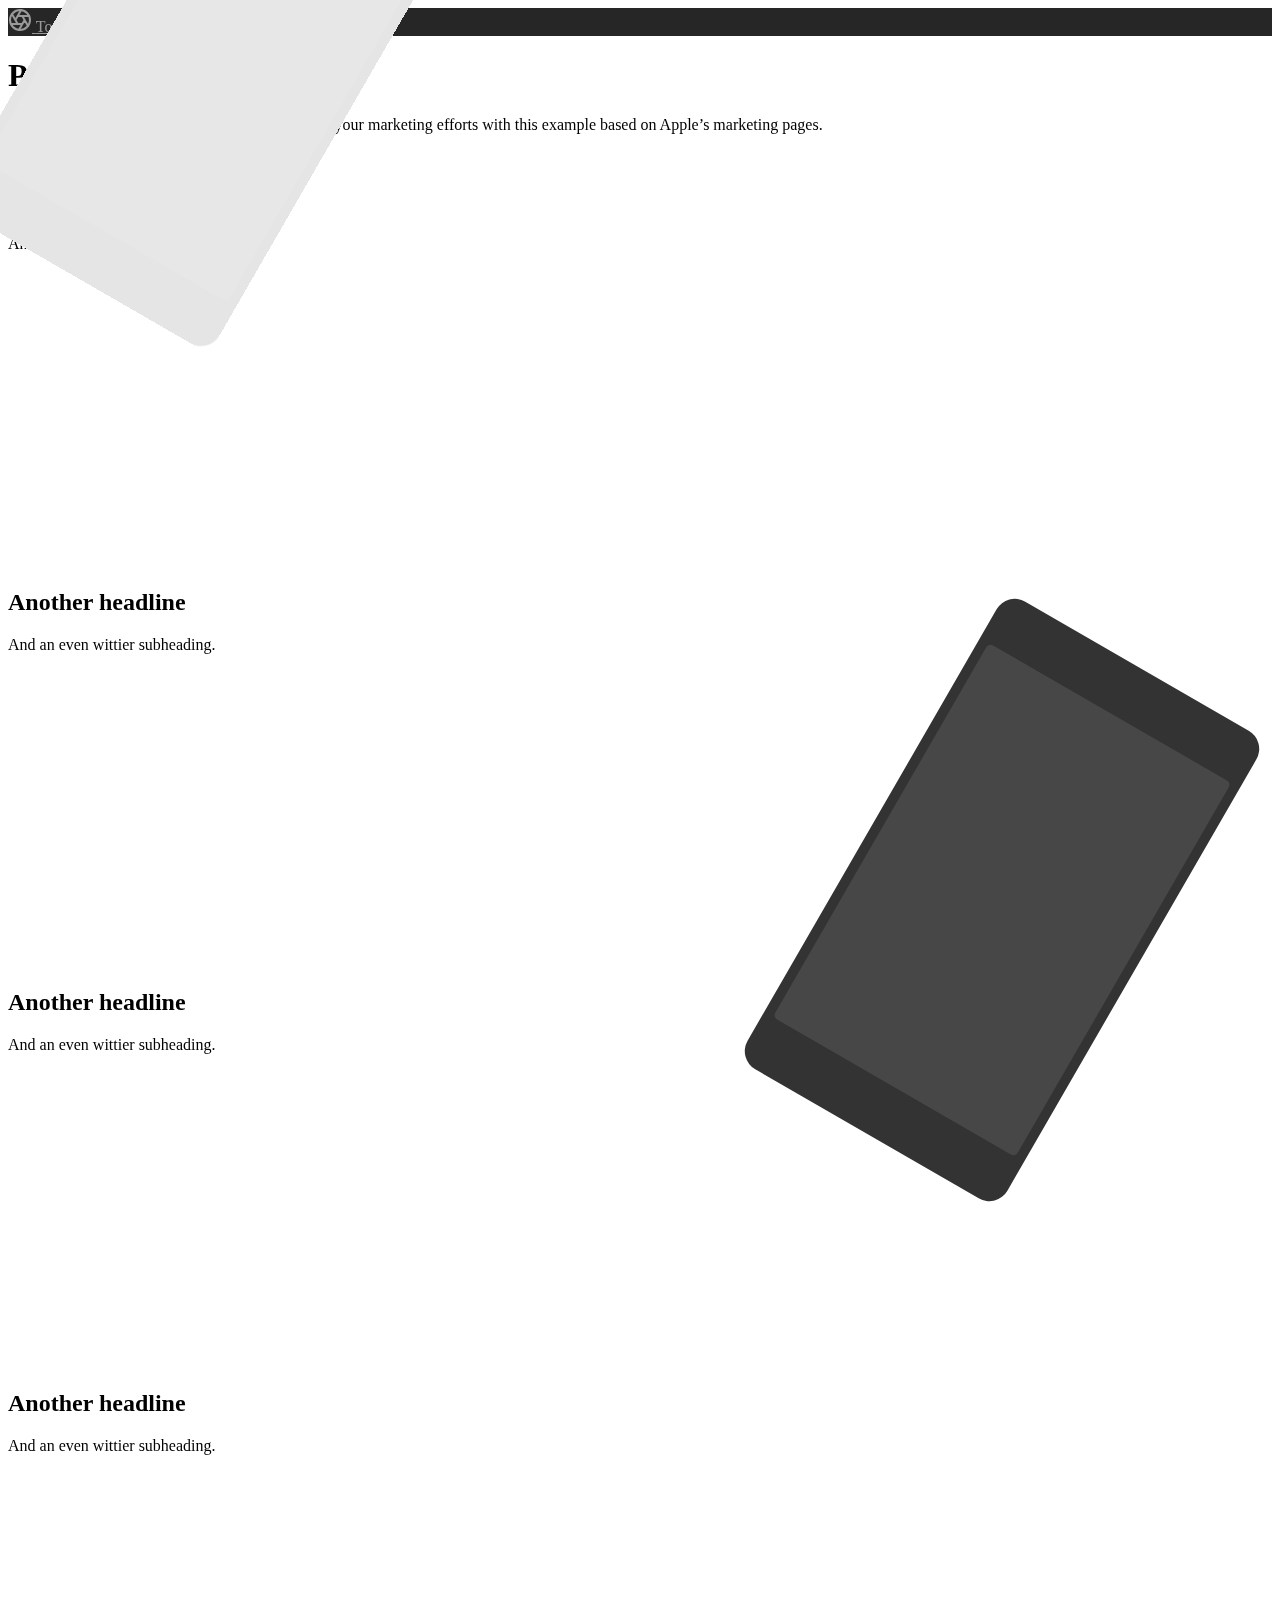
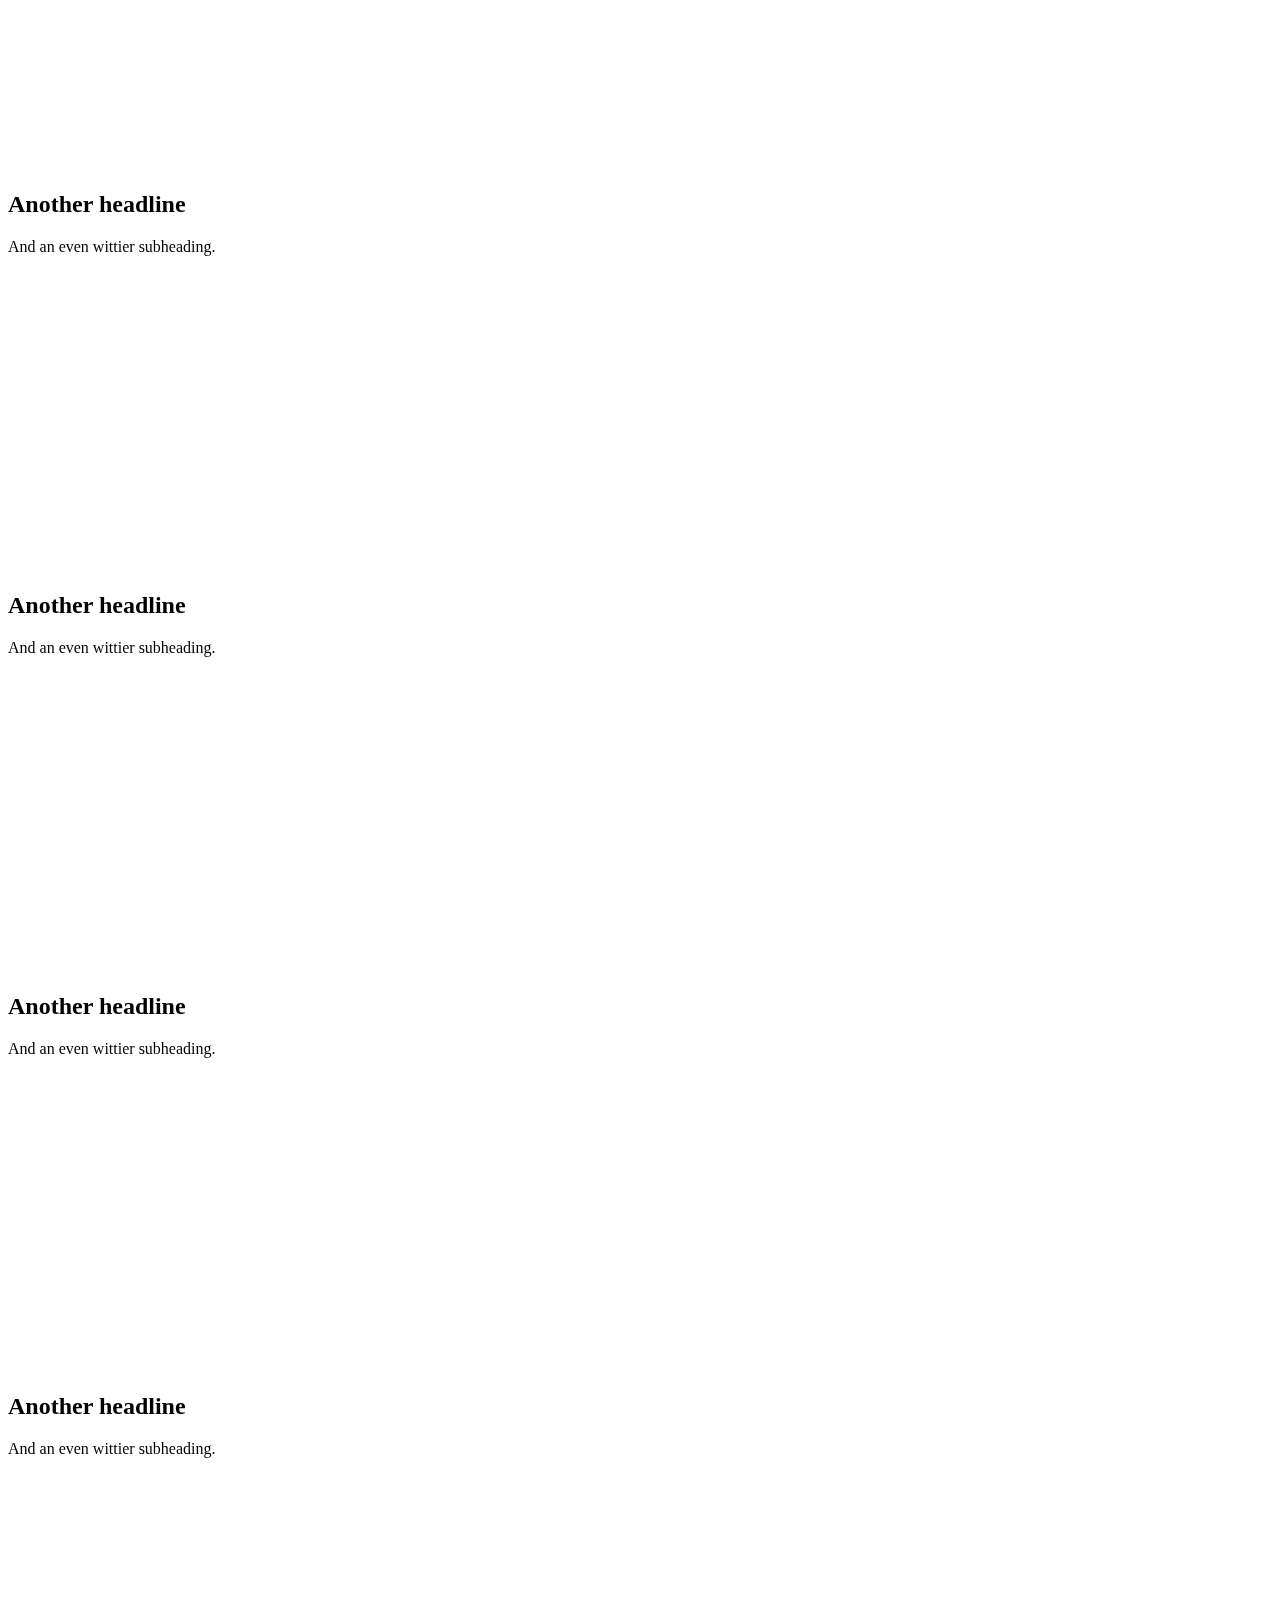
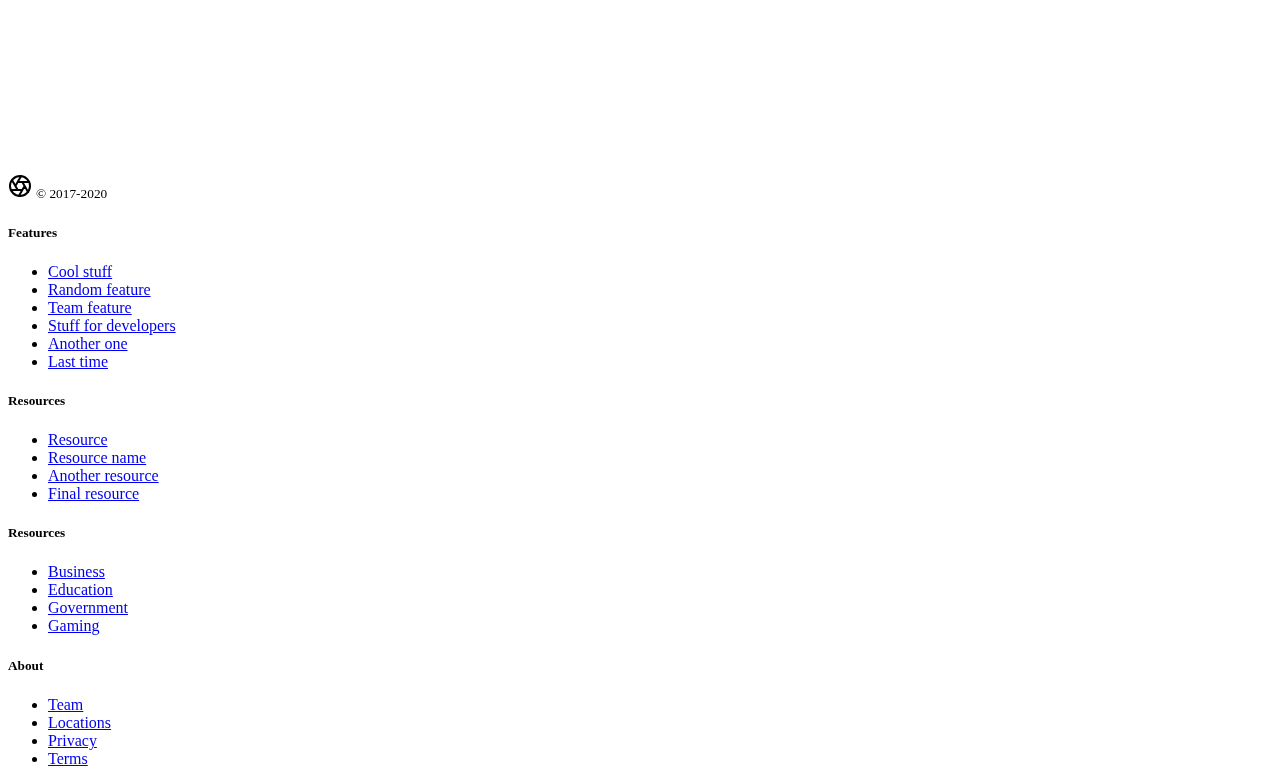
==== index.html @ 0c35b4d6 "init" ====
<!doctype html>
<html lang="en">
  <head>
    <meta charset="utf-8">
    <meta name="viewport" content="width=device-width, initial-scale=1, shrink-to-fit=no">
    <meta name="description" content="">
    <meta name="author" content="Mark Otto, Jacob Thornton, and Bootstrap contributors">
    <meta name="generator" content="Jekyll v4.1.1">
    <title>Product example · Bootstrap</title>

    <link rel="canonical" href="https://getbootstrap.com/docs/4.5/examples/product/">

    <!-- Bootstrap core CSS -->
<link href="../assets/dist/css/bootstrap.min.css" rel="stylesheet">

    <style>
      .bd-placeholder-img {
        font-size: 1.125rem;
        text-anchor: middle;
        -webkit-user-select: none;
        -moz-user-select: none;
        -ms-user-select: none;
        user-select: none;
      }

      @media (min-width: 768px) {
        .bd-placeholder-img-lg {
          font-size: 3.5rem;
        }
      }
    </style>
    <!-- Custom styles for this template -->
    <link href="product.css" rel="stylesheet">
  </head>
  <body>
    <nav class="site-header sticky-top py-1">
  <div class="container d-flex flex-column flex-md-row justify-content-between">
    <a class="py-2" href="#" aria-label="Product">
      <svg xmlns="http://www.w3.org/2000/svg" width="24" height="24" fill="none" stroke="currentColor" stroke-linecap="round" stroke-linejoin="round" stroke-width="2" class="d-block mx-auto" role="img" viewBox="0 0 24 24" focusable="false"><title>Product</title><circle cx="12" cy="12" r="10"/><path d="M14.31 8l5.74 9.94M9.69 8h11.48M7.38 12l5.74-9.94M9.69 16L3.95 6.06M14.31 16H2.83m13.79-4l-5.74 9.94"/></svg>
    </a>
    <a class="py-2 d-none d-md-inline-block" href="#">Tour</a>
    <a class="py-2 d-none d-md-inline-block" href="#">Product</a>
    <a class="py-2 d-none d-md-inline-block" href="#">Features</a>
    <a class="py-2 d-none d-md-inline-block" href="#">Enterprise</a>
    <a class="py-2 d-none d-md-inline-block" href="#">Support</a>
    <a class="py-2 d-none d-md-inline-block" href="#">Pricing</a>
    <a class="py-2 d-none d-md-inline-block" href="#">Cart</a>
  </div>
</nav>

<div class="position-relative overflow-hidden p-3 p-md-5 m-md-3 text-center bg-light">
  <div class="col-md-5 p-lg-5 mx-auto my-5">
    <h1 class="display-4 font-weight-normal">Punny headline</h1>
    <p class="lead font-weight-normal">And an even wittier subheading to boot. Jumpstart your marketing efforts with this example based on Apple’s marketing pages.</p>
    <a class="btn btn-outline-secondary" href="#">Coming soon</a>
  </div>
  <div class="product-device shadow-sm d-none d-md-block"></div>
  <div class="product-device product-device-2 shadow-sm d-none d-md-block"></div>
</div>

<div class="d-md-flex flex-md-equal w-100 my-md-3 pl-md-3">
  <div class="bg-dark mr-md-3 pt-3 px-3 pt-md-5 px-md-5 text-center text-white overflow-hidden">
    <div class="my-3 py-3">
      <h2 class="display-5">Another headline</h2>
      <p class="lead">And an even wittier subheading.</p>
    </div>
    <div class="bg-light shadow-sm mx-auto" style="width: 80%; height: 300px; border-radius: 21px 21px 0 0;"></div>
  </div>
  <div class="bg-light mr-md-3 pt-3 px-3 pt-md-5 px-md-5 text-center overflow-hidden">
    <div class="my-3 p-3">
      <h2 class="display-5">Another headline</h2>
      <p class="lead">And an even wittier subheading.</p>
    </div>
    <div class="bg-dark shadow-sm mx-auto" style="width: 80%; height: 300px; border-radius: 21px 21px 0 0;"></div>
  </div>
</div>

<div class="d-md-flex flex-md-equal w-100 my-md-3 pl-md-3">
  <div class="bg-light mr-md-3 pt-3 px-3 pt-md-5 px-md-5 text-center overflow-hidden">
    <div class="my-3 p-3">
      <h2 class="display-5">Another headline</h2>
      <p class="lead">And an even wittier subheading.</p>
    </div>
    <div class="bg-dark shadow-sm mx-auto" style="width: 80%; height: 300px; border-radius: 21px 21px 0 0;"></div>
  </div>
  <div class="bg-primary mr-md-3 pt-3 px-3 pt-md-5 px-md-5 text-center text-white overflow-hidden">
    <div class="my-3 py-3">
      <h2 class="display-5">Another headline</h2>
      <p class="lead">And an even wittier subheading.</p>
    </div>
    <div class="bg-light shadow-sm mx-auto" style="width: 80%; height: 300px; border-radius: 21px 21px 0 0;"></div>
  </div>
</div>

<div class="d-md-flex flex-md-equal w-100 my-md-3 pl-md-3">
  <div class="bg-light mr-md-3 pt-3 px-3 pt-md-5 px-md-5 text-center overflow-hidden">
    <div class="my-3 p-3">
      <h2 class="display-5">Another headline</h2>
      <p class="lead">And an even wittier subheading.</p>
    </div>
    <div class="bg-white shadow-sm mx-auto" style="width: 80%; height: 300px; border-radius: 21px 21px 0 0;"></div>
  </div>
  <div class="bg-light mr-md-3 pt-3 px-3 pt-md-5 px-md-5 text-center overflow-hidden">
    <div class="my-3 py-3">
      <h2 class="display-5">Another headline</h2>
      <p class="lead">And an even wittier subheading.</p>
    </div>
    <div class="bg-white shadow-sm mx-auto" style="width: 80%; height: 300px; border-radius: 21px 21px 0 0;"></div>
  </div>
</div>

<div class="d-md-flex flex-md-equal w-100 my-md-3 pl-md-3">
  <div class="bg-light mr-md-3 pt-3 px-3 pt-md-5 px-md-5 text-center overflow-hidden">
    <div class="my-3 p-3">
      <h2 class="display-5">Another headline</h2>
      <p class="lead">And an even wittier subheading.</p>
    </div>
    <div class="bg-white shadow-sm mx-auto" style="width: 80%; height: 300px; border-radius: 21px 21px 0 0;"></div>
  </div>
  <div class="bg-light mr-md-3 pt-3 px-3 pt-md-5 px-md-5 text-center overflow-hidden">
    <div class="my-3 py-3">
      <h2 class="display-5">Another headline</h2>
      <p class="lead">And an even wittier subheading.</p>
    </div>
    <div class="bg-white shadow-sm mx-auto" style="width: 80%; height: 300px; border-radius: 21px 21px 0 0;"></div>
  </div>
</div>

<footer class="container py-5">
  <div class="row">
    <div class="col-12 col-md">
      <svg xmlns="http://www.w3.org/2000/svg" width="24" height="24" fill="none" stroke="currentColor" stroke-linecap="round" stroke-linejoin="round" stroke-width="2" class="d-block mb-2" role="img" viewBox="0 0 24 24" focusable="false"><title>Product</title><circle cx="12" cy="12" r="10"/><path d="M14.31 8l5.74 9.94M9.69 8h11.48M7.38 12l5.74-9.94M9.69 16L3.95 6.06M14.31 16H2.83m13.79-4l-5.74 9.94"/></svg>
      <small class="d-block mb-3 text-muted">&copy; 2017-2020</small>
    </div>
    <div class="col-6 col-md">
      <h5>Features</h5>
      <ul class="list-unstyled text-small">
        <li><a class="text-muted" href="#">Cool stuff</a></li>
        <li><a class="text-muted" href="#">Random feature</a></li>
        <li><a class="text-muted" href="#">Team feature</a></li>
        <li><a class="text-muted" href="#">Stuff for developers</a></li>
        <li><a class="text-muted" href="#">Another one</a></li>
        <li><a class="text-muted" href="#">Last time</a></li>
      </ul>
    </div>
    <div class="col-6 col-md">
      <h5>Resources</h5>
      <ul class="list-unstyled text-small">
        <li><a class="text-muted" href="#">Resource</a></li>
        <li><a class="text-muted" href="#">Resource name</a></li>
        <li><a class="text-muted" href="#">Another resource</a></li>
        <li><a class="text-muted" href="#">Final resource</a></li>
      </ul>
    </div>
    <div class="col-6 col-md">
      <h5>Resources</h5>
      <ul class="list-unstyled text-small">
        <li><a class="text-muted" href="#">Business</a></li>
        <li><a class="text-muted" href="#">Education</a></li>
        <li><a class="text-muted" href="#">Government</a></li>
        <li><a class="text-muted" href="#">Gaming</a></li>
      </ul>
    </div>
    <div class="col-6 col-md">
      <h5>About</h5>
      <ul class="list-unstyled text-small">
        <li><a class="text-muted" href="#">Team</a></li>
        <li><a class="text-muted" href="#">Locations</a></li>
        <li><a class="text-muted" href="#">Privacy</a></li>
        <li><a class="text-muted" href="#">Terms</a></li>
      </ul>
    </div>
  </div>
</footer>
<script src="https://code.jquery.com/jquery-3.5.1.slim.min.js" integrity="sha384-DfXdz2htPH0lsSSs5nCTpuj/zy4C+OGpamoFVy38MVBnE+IbbVYUew+OrCXaRkfj" crossorigin="anonymous"></script>
      <script>window.jQuery || document.write('<script src="../assets/js/vendor/jquery.slim.min.js"><\/script>')</script><script src="../assets/dist/js/bootstrap.bundle.min.js"></script>
</html>
---- product.css ----
.container {
  max-width: 960px;
}

/*
 * Custom translucent site header
 */

.site-header {
  background-color: rgba(0, 0, 0, .85);
  -webkit-backdrop-filter: saturate(180%) blur(20px);
  backdrop-filter: saturate(180%) blur(20px);
}
.site-header a {
  color: #999;
  transition: ease-in-out color .15s;
}
.site-header a:hover {
  color: #fff;
  text-decoration: none;
}

/*
 * Dummy devices (replace them with your own or something else entirely!)
 */

.product-device {
  position: absolute;
  right: 10%;
  bottom: -30%;
  width: 300px;
  height: 540px;
  background-color: #333;
  border-radius: 21px;
  -webkit-transform: rotate(30deg);
  transform: rotate(30deg);
}

.product-device::before {
  position: absolute;
  top: 10%;
  right: 10px;
  bottom: 10%;
  left: 10px;
  content: "";
  background-color: rgba(255, 255, 255, .1);
  border-radius: 5px;
}

.product-device-2 {
  top: -25%;
  right: auto;
  bottom: 0;
  left: 5%;
  background-color: #e5e5e5;
}


/*
 * Extra utilities
 */

.flex-equal > * {
  -ms-flex: 1;
  flex: 1;
}
@media (min-width: 768px) {
  .flex-md-equal > * {
    -ms-flex: 1;
    flex: 1;
  }
}

.overflow-hidden { overflow: hidden; }
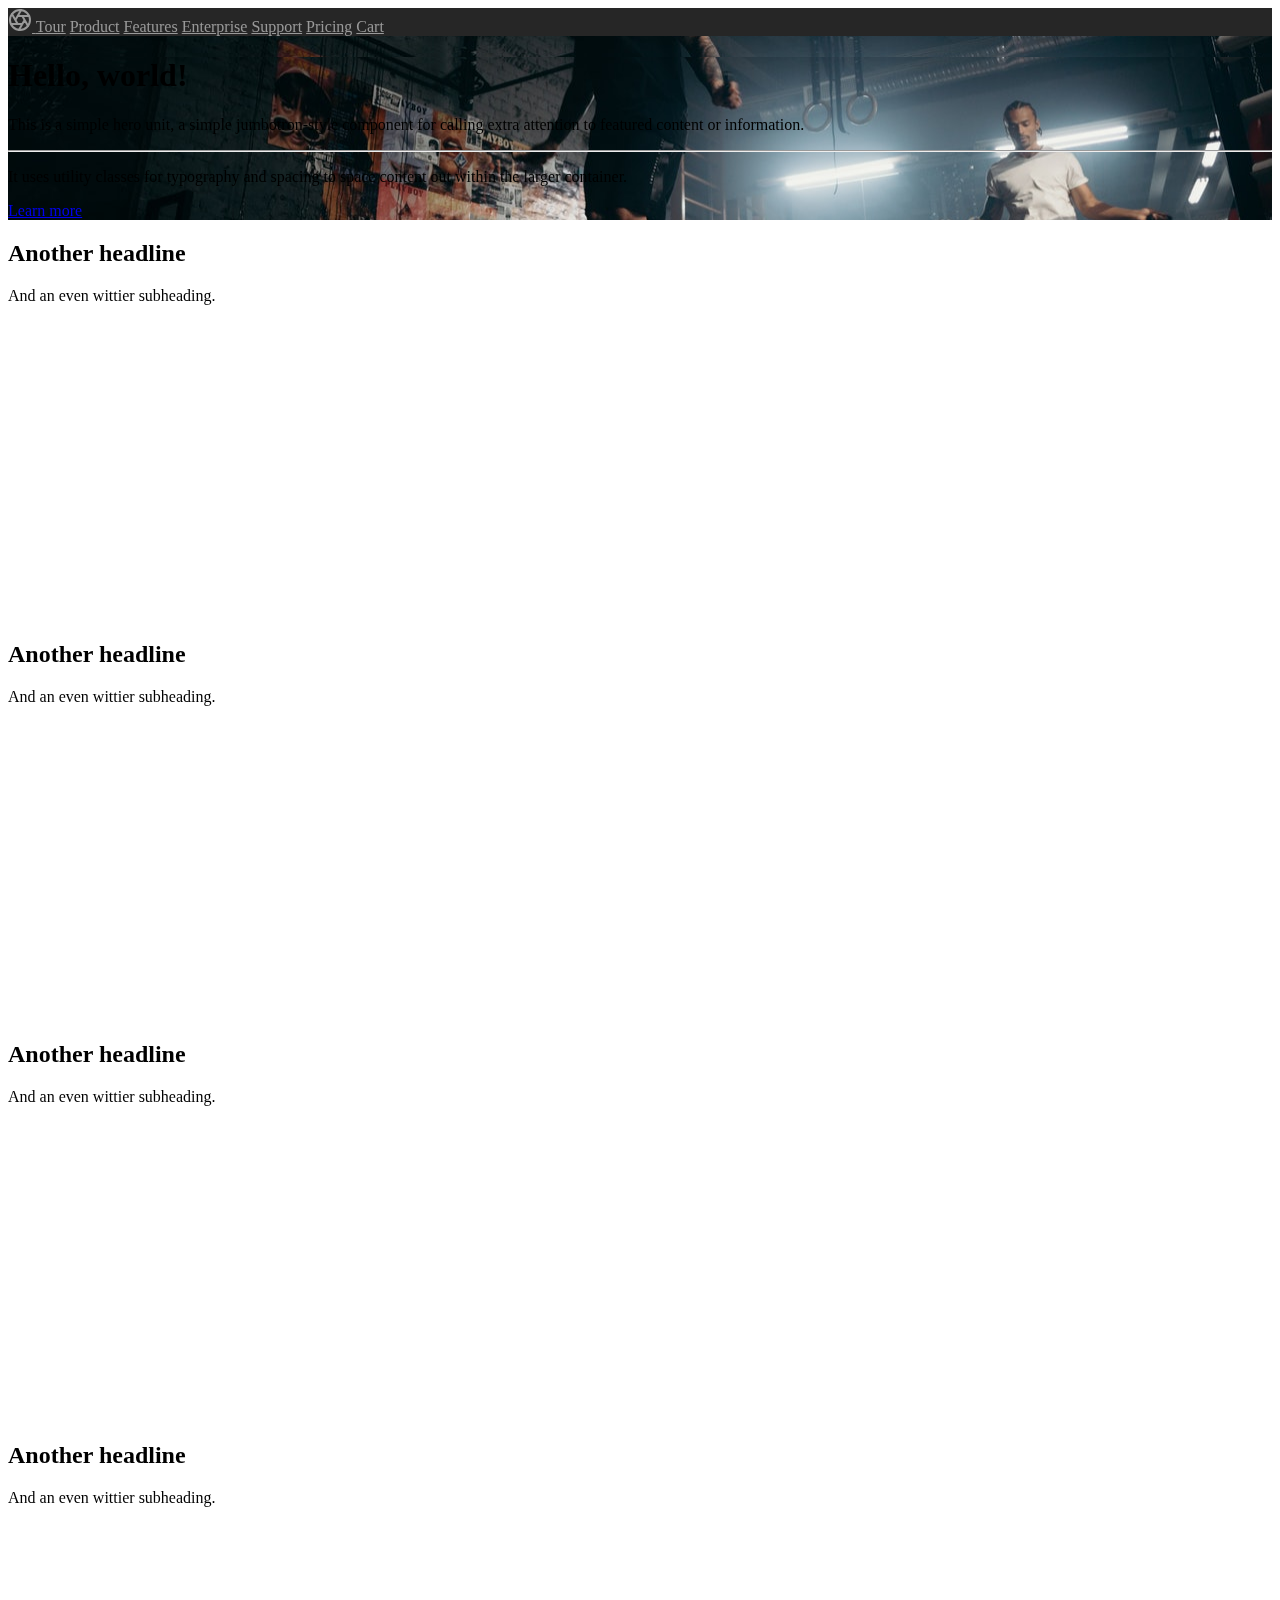
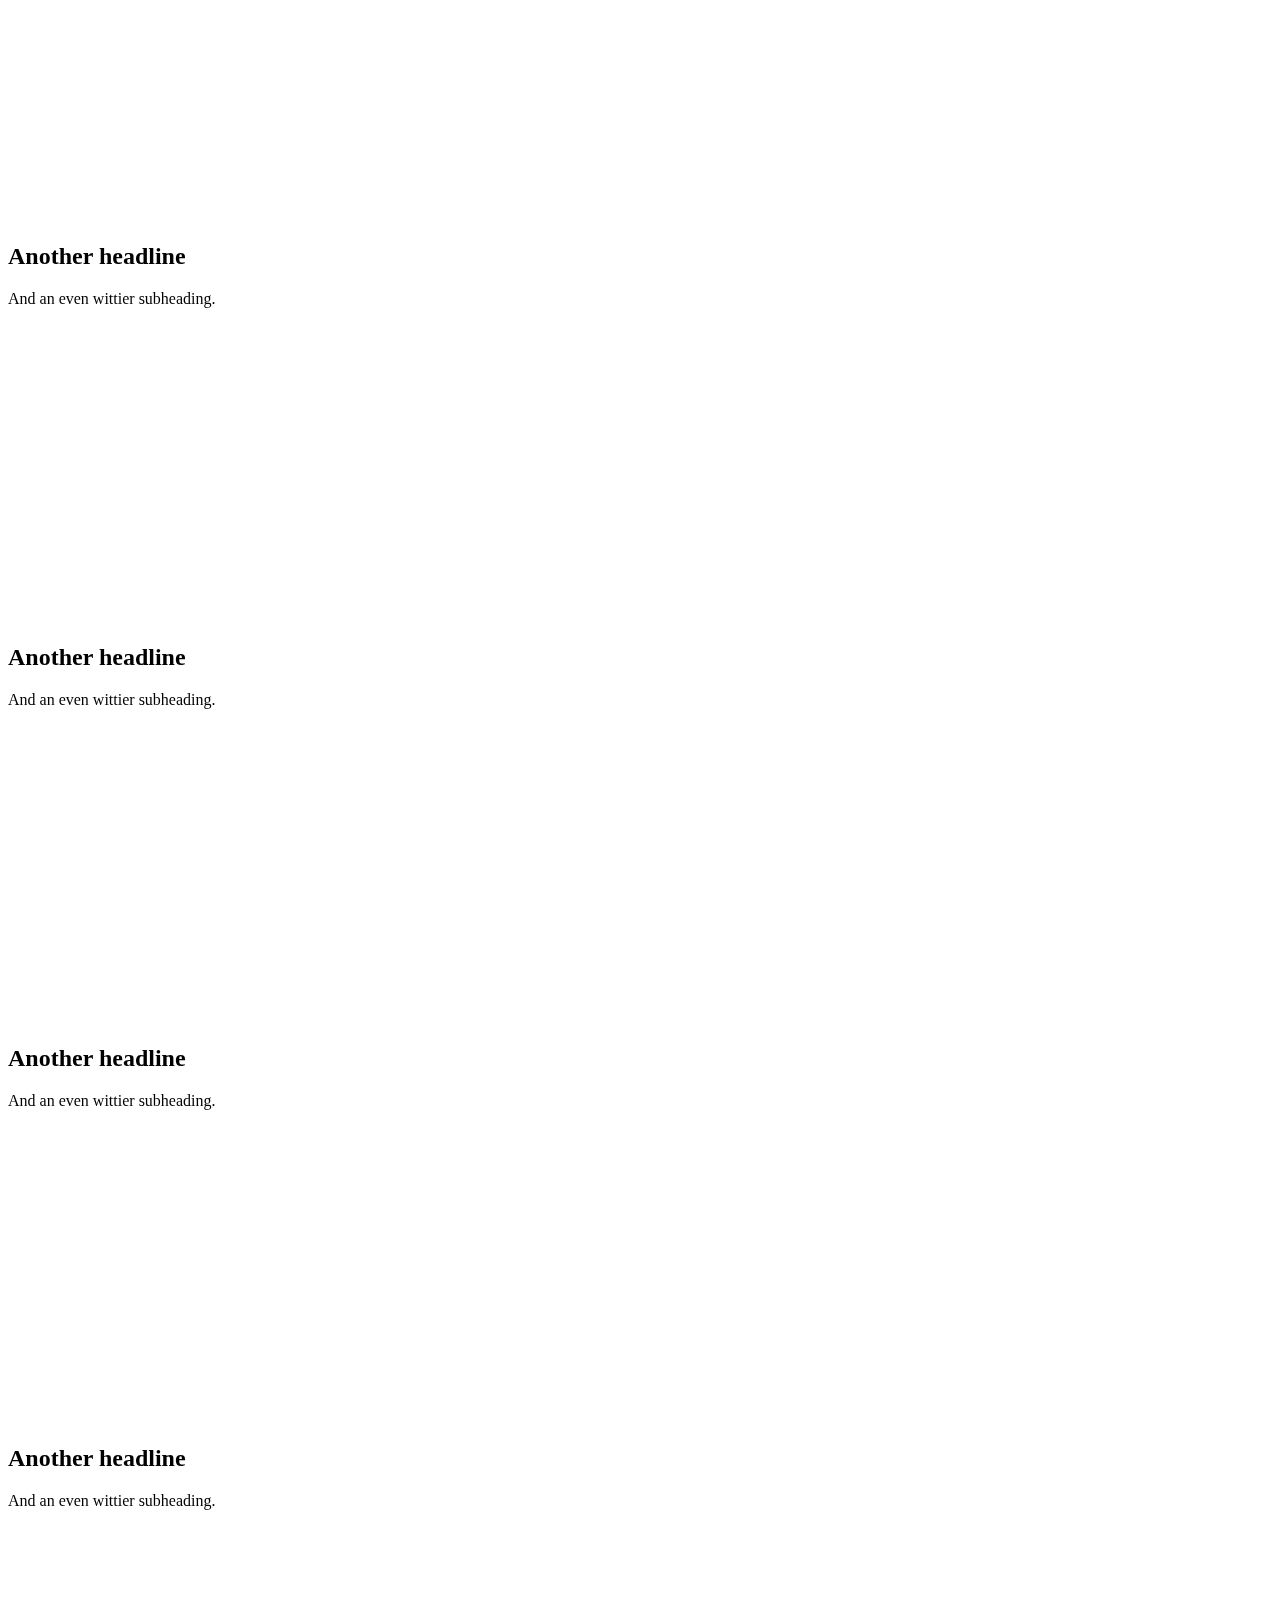
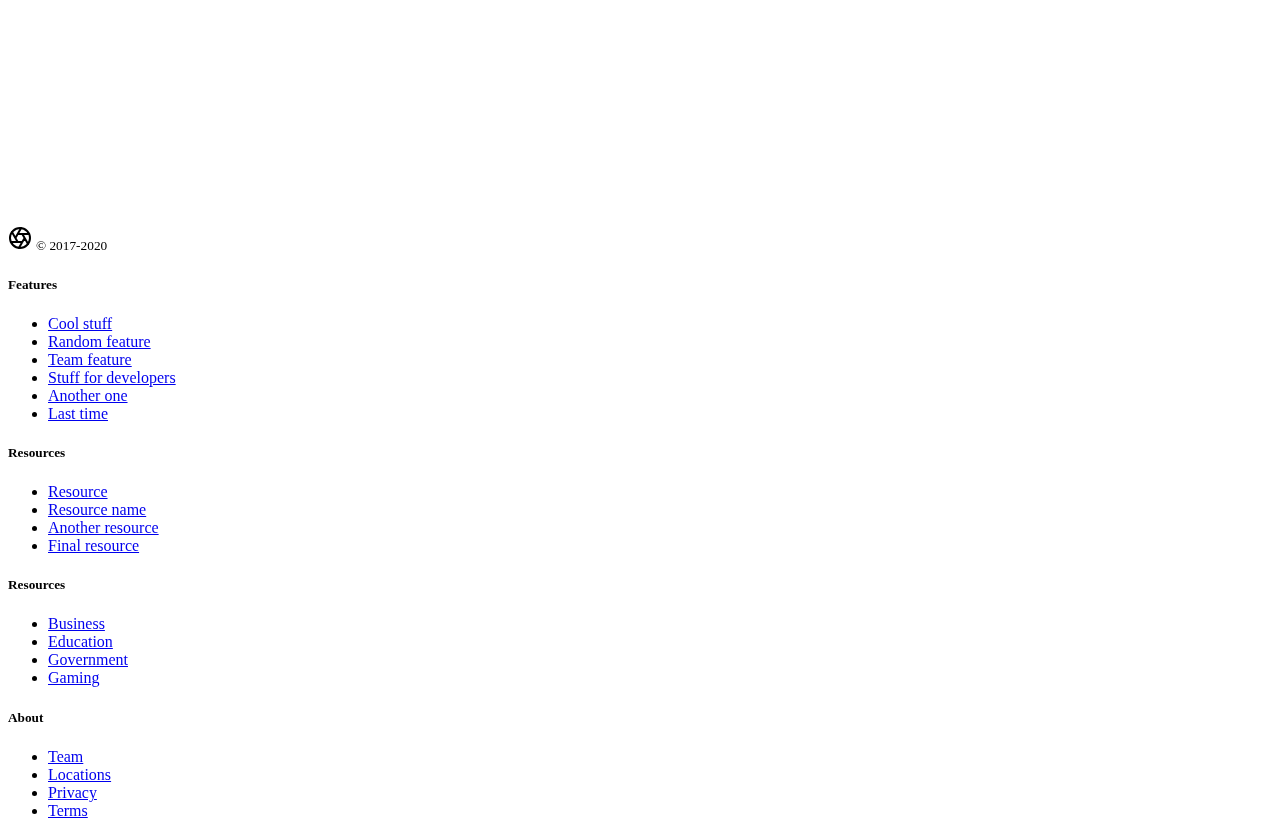
==== commit 7fcbccb8: "addded image and jumbotron" ====
--- a/index.html
+++ b/index.html
@@ -11,7 +11,9 @@
     <link rel="canonical" href="https://getbootstrap.com/docs/4.5/examples/product/">
 
     <!-- Bootstrap core CSS -->
-<link href="../assets/dist/css/bootstrap.min.css" rel="stylesheet">
+    <!-- <link href="../assets/dist/css/bootstrap.min.css" rel="stylesheet"> -->
+    <link rel="stylesheet" href="https://cdn.jsdelivr.net/npm/bootstrap@4.5.3/dist/css/bootstrap.min.css" integrity="sha384-TX8t27EcRE3e/ihU7zmQxVncDAy5uIKz4rEkgIXeMed4M0jlfIDPvg6uqKI2xXr2" crossorigin="anonymous">
+
 
     <style>
       .bd-placeholder-img {
@@ -30,148 +32,148 @@
       }
     </style>
     <!-- Custom styles for this template -->
-    <link href="product.css" rel="stylesheet">
+    <link href="./product.css" rel="stylesheet">
   </head>
   <body>
-    <nav class="site-header sticky-top py-1">
-  <div class="container d-flex flex-column flex-md-row justify-content-between">
-    <a class="py-2" href="#" aria-label="Product">
-      <svg xmlns="http://www.w3.org/2000/svg" width="24" height="24" fill="none" stroke="currentColor" stroke-linecap="round" stroke-linejoin="round" stroke-width="2" class="d-block mx-auto" role="img" viewBox="0 0 24 24" focusable="false"><title>Product</title><circle cx="12" cy="12" r="10"/><path d="M14.31 8l5.74 9.94M9.69 8h11.48M7.38 12l5.74-9.94M9.69 16L3.95 6.06M14.31 16H2.83m13.79-4l-5.74 9.94"/></svg>
-    </a>
-    <a class="py-2 d-none d-md-inline-block" href="#">Tour</a>
-    <a class="py-2 d-none d-md-inline-block" href="#">Product</a>
-    <a class="py-2 d-none d-md-inline-block" href="#">Features</a>
-    <a class="py-2 d-none d-md-inline-block" href="#">Enterprise</a>
-    <a class="py-2 d-none d-md-inline-block" href="#">Support</a>
-    <a class="py-2 d-none d-md-inline-block" href="#">Pricing</a>
-    <a class="py-2 d-none d-md-inline-block" href="#">Cart</a>
-  </div>
-</nav>
+  <nav class="site-header sticky-top py-1">
+    <div class="container d-flex flex-column flex-md-row justify-content-between">
+      <a class="py-2" href="#" aria-label="Product">
+        <svg xmlns="http://www.w3.org/2000/svg" width="24" height="24" fill="none" stroke="currentColor" stroke-linecap="round" stroke-linejoin="round" stroke-width="2" class="d-block mx-auto" role="img" viewBox="0 0 24 24" focusable="false"><title>Product</title><circle cx="12" cy="12" r="10"/><path d="M14.31 8l5.74 9.94M9.69 8h11.48M7.38 12l5.74-9.94M9.69 16L3.95 6.06M14.31 16H2.83m13.79-4l-5.74 9.94"/></svg>
+      </a>
+      <a class="py-2 d-none d-md-inline-block" href="#">Tour</a>
+      <a class="py-2 d-none d-md-inline-block" href="#">Product</a>
+      <a class="py-2 d-none d-md-inline-block" href="#">Features</a>
+      <a class="py-2 d-none d-md-inline-block" href="#">Enterprise</a>
+      <a class="py-2 d-none d-md-inline-block" href="#">Support</a>
+      <a class="py-2 d-none d-md-inline-block" href="#">Pricing</a>
+      <a class="py-2 d-none d-md-inline-block" href="#">Cart</a>
+    </div>
+  </nav>
 
-<div class="position-relative overflow-hidden p-3 p-md-5 m-md-3 text-center bg-light">
-  <div class="col-md-5 p-lg-5 mx-auto my-5">
-    <h1 class="display-4 font-weight-normal">Punny headline</h1>
-    <p class="lead font-weight-normal">And an even wittier subheading to boot. Jumpstart your marketing efforts with this example based on Apple’s marketing pages.</p>
-    <a class="btn btn-outline-secondary" href="#">Coming soon</a>
-  </div>
-  <div class="product-device shadow-sm d-none d-md-block"></div>
-  <div class="product-device product-device-2 shadow-sm d-none d-md-block"></div>
-</div>
-
-<div class="d-md-flex flex-md-equal w-100 my-md-3 pl-md-3">
-  <div class="bg-dark mr-md-3 pt-3 px-3 pt-md-5 px-md-5 text-center text-white overflow-hidden">
-    <div class="my-3 py-3">
-      <h2 class="display-5">Another headline</h2>
-      <p class="lead">And an even wittier subheading.</p>
-    </div>
-    <div class="bg-light shadow-sm mx-auto" style="width: 80%; height: 300px; border-radius: 21px 21px 0 0;"></div>
-  </div>
-  <div class="bg-light mr-md-3 pt-3 px-3 pt-md-5 px-md-5 text-center overflow-hidden">
-    <div class="my-3 p-3">
-      <h2 class="display-5">Another headline</h2>
-      <p class="lead">And an even wittier subheading.</p>
-    </div>
-    <div class="bg-dark shadow-sm mx-auto" style="width: 80%; height: 300px; border-radius: 21px 21px 0 0;"></div>
-  </div>
-</div>
-
-<div class="d-md-flex flex-md-equal w-100 my-md-3 pl-md-3">
-  <div class="bg-light mr-md-3 pt-3 px-3 pt-md-5 px-md-5 text-center overflow-hidden">
-    <div class="my-3 p-3">
-      <h2 class="display-5">Another headline</h2>
-      <p class="lead">And an even wittier subheading.</p>
-    </div>
-    <div class="bg-dark shadow-sm mx-auto" style="width: 80%; height: 300px; border-radius: 21px 21px 0 0;"></div>
-  </div>
-  <div class="bg-primary mr-md-3 pt-3 px-3 pt-md-5 px-md-5 text-center text-white overflow-hidden">
-    <div class="my-3 py-3">
-      <h2 class="display-5">Another headline</h2>
-      <p class="lead">And an even wittier subheading.</p>
-    </div>
-    <div class="bg-light shadow-sm mx-auto" style="width: 80%; height: 300px; border-radius: 21px 21px 0 0;"></div>
-  </div>
-</div>
-
-<div class="d-md-flex flex-md-equal w-100 my-md-3 pl-md-3">
-  <div class="bg-light mr-md-3 pt-3 px-3 pt-md-5 px-md-5 text-center overflow-hidden">
-    <div class="my-3 p-3">
-      <h2 class="display-5">Another headline</h2>
-      <p class="lead">And an even wittier subheading.</p>
-    </div>
-    <div class="bg-white shadow-sm mx-auto" style="width: 80%; height: 300px; border-radius: 21px 21px 0 0;"></div>
-  </div>
-  <div class="bg-light mr-md-3 pt-3 px-3 pt-md-5 px-md-5 text-center overflow-hidden">
-    <div class="my-3 py-3">
-      <h2 class="display-5">Another headline</h2>
-      <p class="lead">And an even wittier subheading.</p>
-    </div>
-    <div class="bg-white shadow-sm mx-auto" style="width: 80%; height: 300px; border-radius: 21px 21px 0 0;"></div>
-  </div>
-</div>
-
-<div class="d-md-flex flex-md-equal w-100 my-md-3 pl-md-3">
-  <div class="bg-light mr-md-3 pt-3 px-3 pt-md-5 px-md-5 text-center overflow-hidden">
-    <div class="my-3 p-3">
-      <h2 class="display-5">Another headline</h2>
-      <p class="lead">And an even wittier subheading.</p>
-    </div>
-    <div class="bg-white shadow-sm mx-auto" style="width: 80%; height: 300px; border-radius: 21px 21px 0 0;"></div>
-  </div>
-  <div class="bg-light mr-md-3 pt-3 px-3 pt-md-5 px-md-5 text-center overflow-hidden">
-    <div class="my-3 py-3">
-      <h2 class="display-5">Another headline</h2>
-      <p class="lead">And an even wittier subheading.</p>
-    </div>
-    <div class="bg-white shadow-sm mx-auto" style="width: 80%; height: 300px; border-radius: 21px 21px 0 0;"></div>
-  </div>
-</div>
-
-<footer class="container py-5">
-  <div class="row">
-    <div class="col-12 col-md">
-      <svg xmlns="http://www.w3.org/2000/svg" width="24" height="24" fill="none" stroke="currentColor" stroke-linecap="round" stroke-linejoin="round" stroke-width="2" class="d-block mb-2" role="img" viewBox="0 0 24 24" focusable="false"><title>Product</title><circle cx="12" cy="12" r="10"/><path d="M14.31 8l5.74 9.94M9.69 8h11.48M7.38 12l5.74-9.94M9.69 16L3.95 6.06M14.31 16H2.83m13.79-4l-5.74 9.94"/></svg>
-      <small class="d-block mb-3 text-muted">&copy; 2017-2020</small>
-    </div>
-    <div class="col-6 col-md">
-      <h5>Features</h5>
-      <ul class="list-unstyled text-small">
-        <li><a class="text-muted" href="#">Cool stuff</a></li>
-        <li><a class="text-muted" href="#">Random feature</a></li>
-        <li><a class="text-muted" href="#">Team feature</a></li>
-        <li><a class="text-muted" href="#">Stuff for developers</a></li>
-        <li><a class="text-muted" href="#">Another one</a></li>
-        <li><a class="text-muted" href="#">Last time</a></li>
-      </ul>
-    </div>
-    <div class="col-6 col-md">
-      <h5>Resources</h5>
-      <ul class="list-unstyled text-small">
-        <li><a class="text-muted" href="#">Resource</a></li>
-        <li><a class="text-muted" href="#">Resource name</a></li>
-        <li><a class="text-muted" href="#">Another resource</a></li>
-        <li><a class="text-muted" href="#">Final resource</a></li>
-      </ul>
-    </div>
-    <div class="col-6 col-md">
-      <h5>Resources</h5>
-      <ul class="list-unstyled text-small">
-        <li><a class="text-muted" href="#">Business</a></li>
-        <li><a class="text-muted" href="#">Education</a></li>
-        <li><a class="text-muted" href="#">Government</a></li>
-        <li><a class="text-muted" href="#">Gaming</a></li>
-      </ul>
-    </div>
-    <div class="col-6 col-md">
-      <h5>About</h5>
-      <ul class="list-unstyled text-small">
-        <li><a class="text-muted" href="#">Team</a></li>
-        <li><a class="text-muted" href="#">Locations</a></li>
-        <li><a class="text-muted" href="#">Privacy</a></li>
-        <li><a class="text-muted" href="#">Terms</a></li>
-      </ul>
+  <div class="position-relative overflow-hidden p-3 p-md-5 m-md-3 text-center bg-light background_jumbo">
+    <div class="jumbotron background_jumbo">
+      <h1 class="display-4">Hello, world!</h1>
+      <p class="lead">This is a simple hero unit, a simple jumbotron-style component for calling extra attention to featured content or information.</p>
+      <hr class="my-4">
+      <p>It uses utility classes for typography and spacing to space content out within the larger container.</p>
+      <a class="btn btn-primary btn-lg" href="#" role="button">Learn more</a>
     </div>
   </div>
-</footer>
-<script src="https://code.jquery.com/jquery-3.5.1.slim.min.js" integrity="sha384-DfXdz2htPH0lsSSs5nCTpuj/zy4C+OGpamoFVy38MVBnE+IbbVYUew+OrCXaRkfj" crossorigin="anonymous"></script>
-      <script>window.jQuery || document.write('<script src="../assets/js/vendor/jquery.slim.min.js"><\/script>')</script><script src="../assets/dist/js/bootstrap.bundle.min.js"></script>
+
+  <div class="d-md-flex flex-md-equal w-100 my-md-3 pl-md-3">
+    <div class="bg-dark mr-md-3 pt-3 px-3 pt-md-5 px-md-5 text-center text-white overflow-hidden">
+      <div class="my-3 py-3">
+        <h2 class="display-5">Another headline</h2>
+        <p class="lead">And an even wittier subheading.</p>
+      </div>
+      <div class="bg-light shadow-sm mx-auto" style="width: 80%; height: 300px; border-radius: 21px 21px 0 0;"></div>
+    </div>
+    <div class="bg-light mr-md-3 pt-3 px-3 pt-md-5 px-md-5 text-center overflow-hidden">
+      <div class="my-3 p-3">
+        <h2 class="display-5">Another headline</h2>
+        <p class="lead">And an even wittier subheading.</p>
+      </div>
+      <div class="bg-dark shadow-sm mx-auto" style="width: 80%; height: 300px; border-radius: 21px 21px 0 0;"></div>
+    </div>
+  </div>
+
+  <div class="d-md-flex flex-md-equal w-100 my-md-3 pl-md-3">
+    <div class="bg-light mr-md-3 pt-3 px-3 pt-md-5 px-md-5 text-center overflow-hidden">
+      <div class="my-3 p-3">
+        <h2 class="display-5">Another headline</h2>
+        <p class="lead">And an even wittier subheading.</p>
+      </div>
+      <div class="bg-dark shadow-sm mx-auto" style="width: 80%; height: 300px; border-radius: 21px 21px 0 0;"></div>
+    </div>
+    <div class="bg-primary mr-md-3 pt-3 px-3 pt-md-5 px-md-5 text-center text-white overflow-hidden">
+      <div class="my-3 py-3">
+        <h2 class="display-5">Another headline</h2>
+        <p class="lead">And an even wittier subheading.</p>
+      </div>
+      <div class="bg-light shadow-sm mx-auto" style="width: 80%; height: 300px; border-radius: 21px 21px 0 0;"></div>
+    </div>
+  </div>
+
+  <div class="d-md-flex flex-md-equal w-100 my-md-3 pl-md-3">
+    <div class="bg-light mr-md-3 pt-3 px-3 pt-md-5 px-md-5 text-center overflow-hidden">
+      <div class="my-3 p-3">
+        <h2 class="display-5">Another headline</h2>
+        <p class="lead">And an even wittier subheading.</p>
+      </div>
+      <div class="bg-white shadow-sm mx-auto" style="width: 80%; height: 300px; border-radius: 21px 21px 0 0;"></div>
+    </div>
+    <div class="bg-light mr-md-3 pt-3 px-3 pt-md-5 px-md-5 text-center overflow-hidden">
+      <div class="my-3 py-3">
+        <h2 class="display-5">Another headline</h2>
+        <p class="lead">And an even wittier subheading.</p>
+      </div>
+      <div class="bg-white shadow-sm mx-auto" style="width: 80%; height: 300px; border-radius: 21px 21px 0 0;"></div>
+    </div>
+  </div>
+
+  <div class="d-md-flex flex-md-equal w-100 my-md-3 pl-md-3">
+    <div class="bg-light mr-md-3 pt-3 px-3 pt-md-5 px-md-5 text-center overflow-hidden">
+      <div class="my-3 p-3">
+        <h2 class="display-5">Another headline</h2>
+        <p class="lead">And an even wittier subheading.</p>
+      </div>
+      <div class="bg-white shadow-sm mx-auto" style="width: 80%; height: 300px; border-radius: 21px 21px 0 0;"></div>
+    </div>
+    <div class="bg-light mr-md-3 pt-3 px-3 pt-md-5 px-md-5 text-center overflow-hidden">
+      <div class="my-3 py-3">
+        <h2 class="display-5">Another headline</h2>
+        <p class="lead">And an even wittier subheading.</p>
+      </div>
+      <div class="bg-white shadow-sm mx-auto" style="width: 80%; height: 300px; border-radius: 21px 21px 0 0;"></div>
+    </div>
+  </div>
+
+  <footer class="container py-5">
+    <div class="row">
+      <div class="col-12 col-md">
+        <svg xmlns="http://www.w3.org/2000/svg" width="24" height="24" fill="none" stroke="currentColor" stroke-linecap="round" stroke-linejoin="round" stroke-width="2" class="d-block mb-2" role="img" viewBox="0 0 24 24" focusable="false"><title>Product</title><circle cx="12" cy="12" r="10"/><path d="M14.31 8l5.74 9.94M9.69 8h11.48M7.38 12l5.74-9.94M9.69 16L3.95 6.06M14.31 16H2.83m13.79-4l-5.74 9.94"/></svg>
+        <small class="d-block mb-3 text-muted">&copy; 2017-2020</small>
+      </div>
+      <div class="col-6 col-md">
+        <h5>Features</h5>
+        <ul class="list-unstyled text-small">
+          <li><a class="text-muted" href="#">Cool stuff</a></li>
+          <li><a class="text-muted" href="#">Random feature</a></li>
+          <li><a class="text-muted" href="#">Team feature</a></li>
+          <li><a class="text-muted" href="#">Stuff for developers</a></li>
+          <li><a class="text-muted" href="#">Another one</a></li>
+          <li><a class="text-muted" href="#">Last time</a></li>
+        </ul>
+      </div>
+      <div class="col-6 col-md">
+        <h5>Resources</h5>
+        <ul class="list-unstyled text-small">
+          <li><a class="text-muted" href="#">Resource</a></li>
+          <li><a class="text-muted" href="#">Resource name</a></li>
+          <li><a class="text-muted" href="#">Another resource</a></li>
+          <li><a class="text-muted" href="#">Final resource</a></li>
+        </ul>
+      </div>
+      <div class="col-6 col-md">
+        <h5>Resources</h5>
+        <ul class="list-unstyled text-small">
+          <li><a class="text-muted" href="#">Business</a></li>
+          <li><a class="text-muted" href="#">Education</a></li>
+          <li><a class="text-muted" href="#">Government</a></li>
+          <li><a class="text-muted" href="#">Gaming</a></li>
+        </ul>
+      </div>
+      <div class="col-6 col-md">
+        <h5>About</h5>
+        <ul class="list-unstyled text-small">
+          <li><a class="text-muted" href="#">Team</a></li>
+          <li><a class="text-muted" href="#">Locations</a></li>
+          <li><a class="text-muted" href="#">Privacy</a></li>
+          <li><a class="text-muted" href="#">Terms</a></li>
+        </ul>
+      </div>
+    </div>
+  </footer>
+  <script src="https://code.jquery.com/jquery-3.5.1.slim.min.js" integrity="sha384-DfXdz2htPH0lsSSs5nCTpuj/zy4C+OGpamoFVy38MVBnE+IbbVYUew+OrCXaRkfj" crossorigin="anonymous"></script>
+  <script src="https://cdn.jsdelivr.net/npm/bootstrap@4.5.3/dist/js/bootstrap.bundle.min.js" integrity="sha384-ho+j7jyWK8fNQe+A12Hb8AhRq26LrZ/JpcUGGOn+Y7RsweNrtN/tE3MoK7ZeZDyx" crossorigin="anonymous"></script>
 </html>
--- a/product.css
+++ b/product.css
@@ -72,3 +72,11 @@
 }
 
 .overflow-hidden { overflow: hidden; }
+
+.background_jumbo{
+  background: url("images/jumbotron_image.jpg") no-repeat center center !important; 
+  -webkit-background-size: 100% 100%;
+  -moz-background-size: 100% 100%;
+  -o-background-size: 100% 100%;
+  background-size: cover;
+}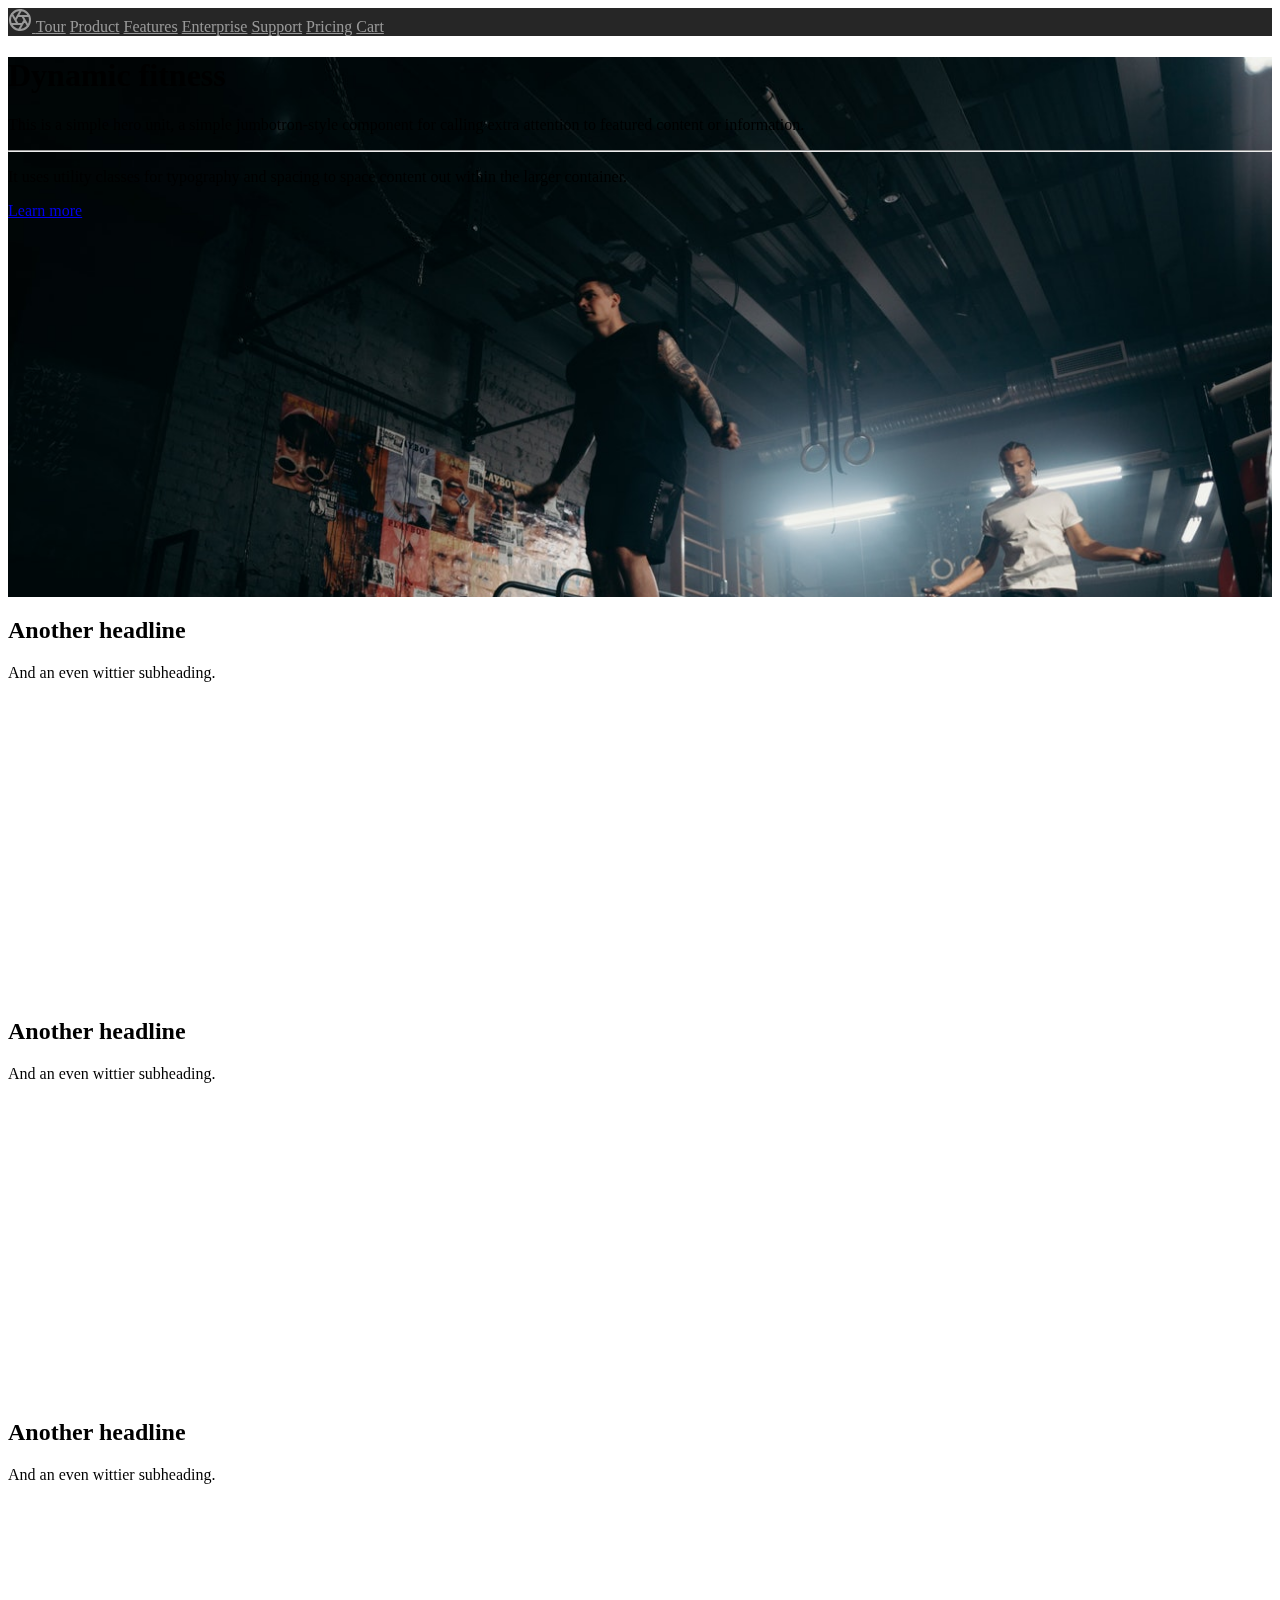
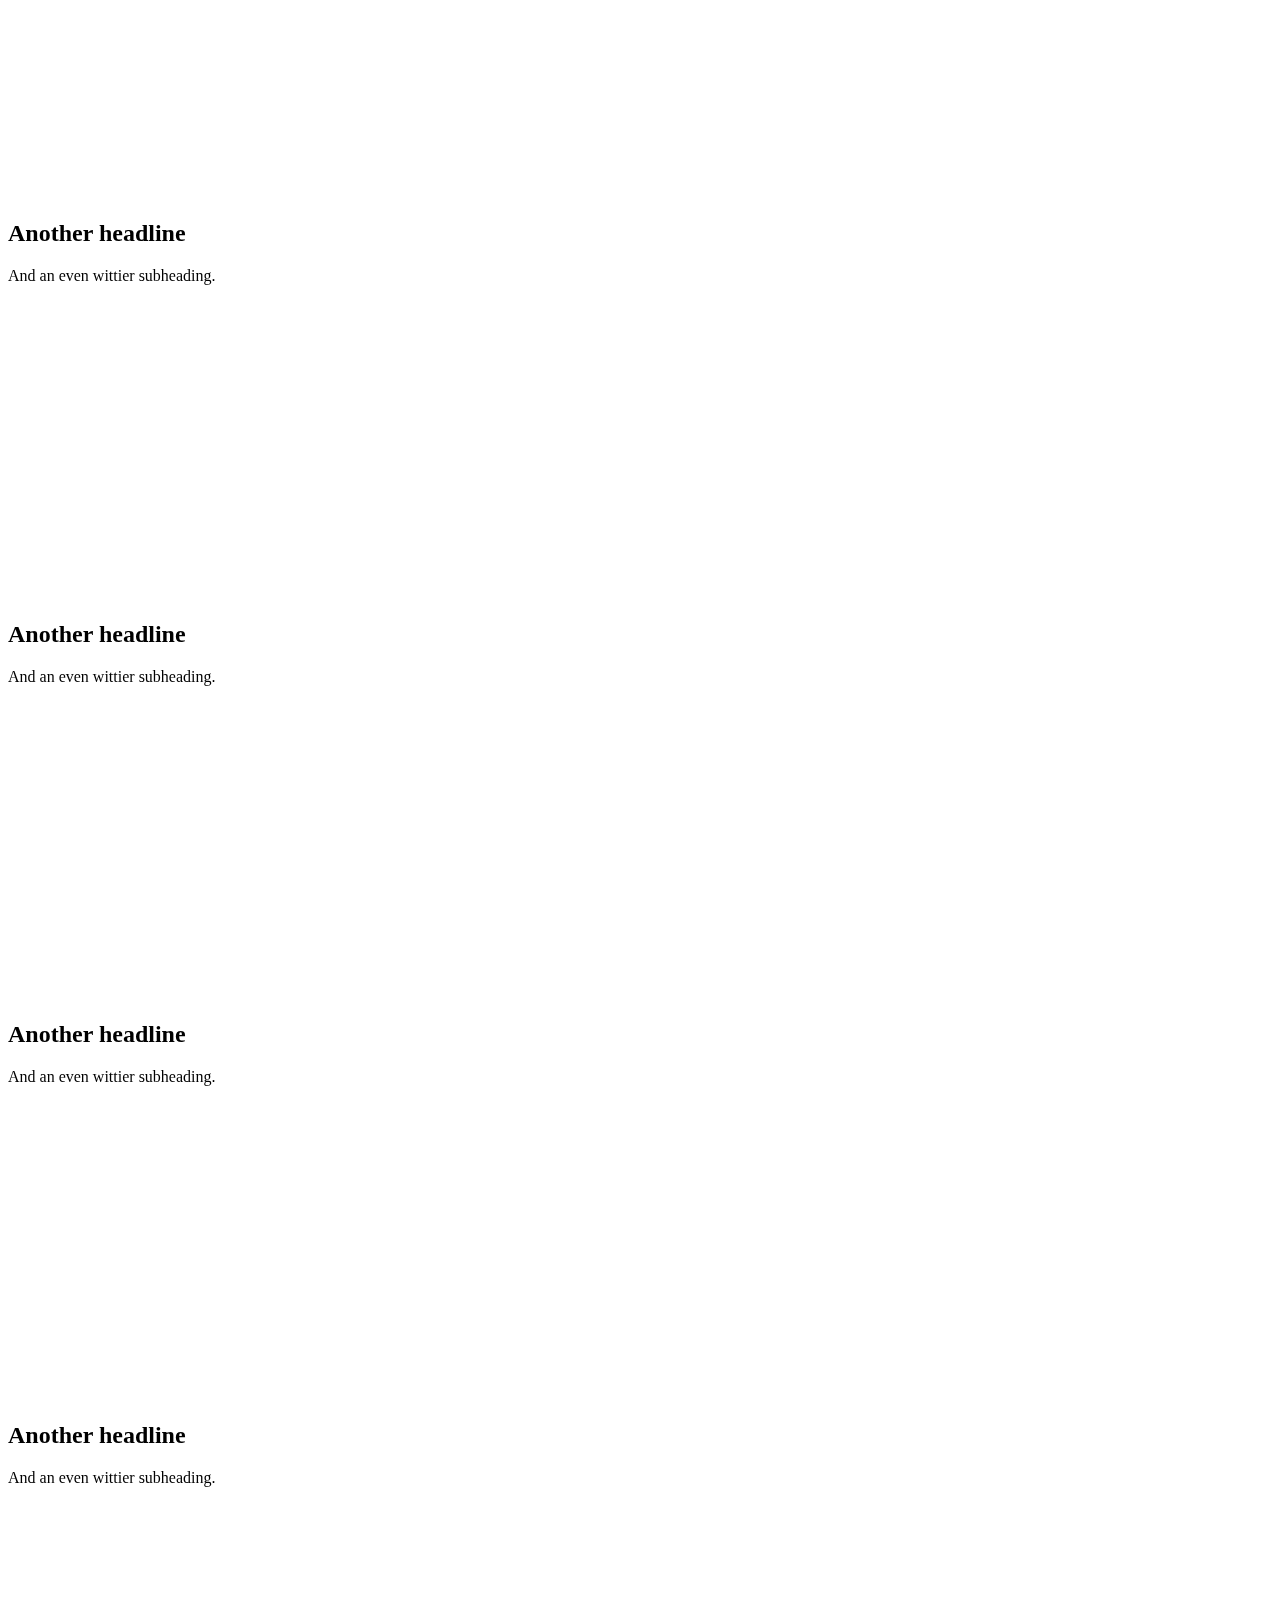
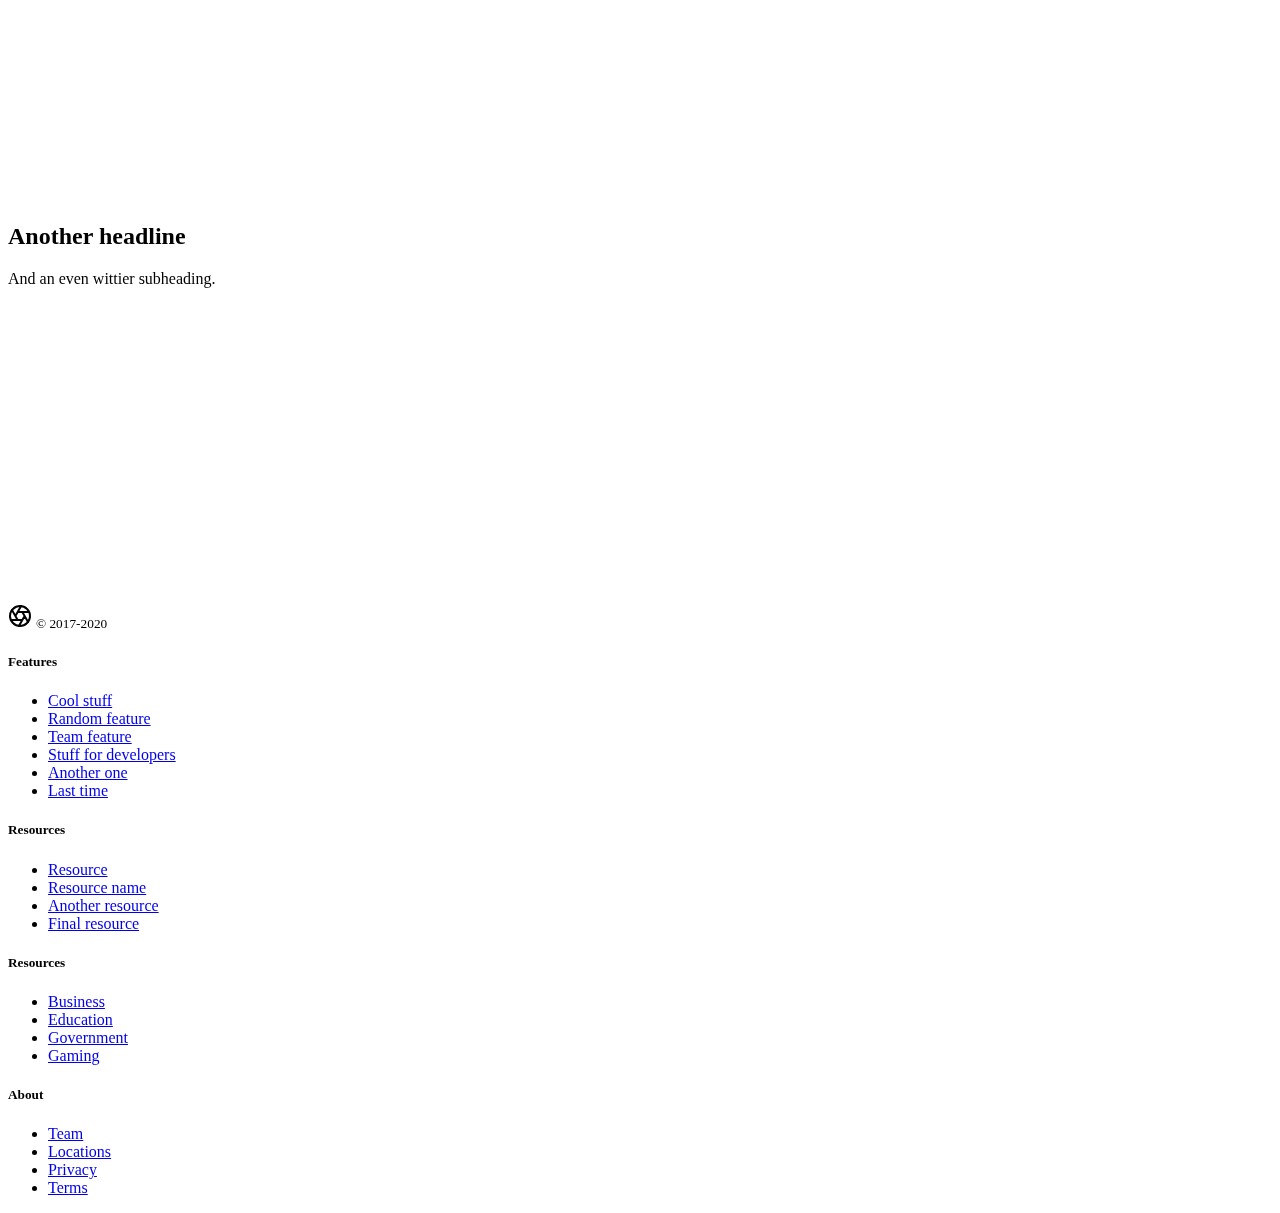
==== commit 37da142c: "changed" ====
--- a/index.html
+++ b/index.html
@@ -50,25 +50,27 @@
     </div>
   </nav>
 
-  <div class="position-relative overflow-hidden p-3 p-md-5 m-md-3 text-center bg-light background_jumbo">
-    <div class="jumbotron background_jumbo">
-      <h1 class="display-4">Hello, world!</h1>
+  <!-- <div class="position-relative overflow-hidden p-3 p-md-5 text-center bg-light"> -->
+    <div class="container-fluid p-5 background_jumbo position text-center justify-content-between" style="height:60vh">
+      <h1 class="display-4 text-white">Dynamic fitness</h1>
       <p class="lead">This is a simple hero unit, a simple jumbotron-style component for calling extra attention to featured content or information.</p>
       <hr class="my-4">
       <p>It uses utility classes for typography and spacing to space content out within the larger container.</p>
       <a class="btn btn-primary btn-lg" href="#" role="button">Learn more</a>
     </div>
-  </div>
+  <!-- </div> -->
 
-  <div class="d-md-flex flex-md-equal w-100 my-md-3 pl-md-3">
-    <div class="bg-dark mr-md-3 pt-3 px-3 pt-md-5 px-md-5 text-center text-white overflow-hidden">
+  <!-- this is one section - start -->
+  <!-- like a row , see where it says flex-md-equal... this put the 2 items inside equal spaced-->
+  <div class="d-md-flex flex-md-equal w-100 my-md-3 pl-md-3">  <!-- this contains the two bits underneath -->
+    <div class="bg-dark mr-md-3 pt-3 px-3 pt-md-5 px-md-5 text-center text-white overflow-hidden"> <!-- left of the row -start -->
       <div class="my-3 py-3">
         <h2 class="display-5">Another headline</h2>
         <p class="lead">And an even wittier subheading.</p>
       </div>
       <div class="bg-light shadow-sm mx-auto" style="width: 80%; height: 300px; border-radius: 21px 21px 0 0;"></div>
     </div>
-    <div class="bg-light mr-md-3 pt-3 px-3 pt-md-5 px-md-5 text-center overflow-hidden">
+    <div class="bg-light mr-md-3 pt-3 px-3 pt-md-5 px-md-5 text-center overflow-hidden"> <!-- right of the row  - start-->
       <div class="my-3 p-3">
         <h2 class="display-5">Another headline</h2>
         <p class="lead">And an even wittier subheading.</p>
@@ -76,7 +78,9 @@
       <div class="bg-dark shadow-sm mx-auto" style="width: 80%; height: 300px; border-radius: 21px 21px 0 0;"></div>
     </div>
   </div>
+  <!-- this is one section - end -->
 
+  <!-- this is one section - start -->
   <div class="d-md-flex flex-md-equal w-100 my-md-3 pl-md-3">
     <div class="bg-light mr-md-3 pt-3 px-3 pt-md-5 px-md-5 text-center overflow-hidden">
       <div class="my-3 p-3">
@@ -93,6 +97,7 @@
       <div class="bg-light shadow-sm mx-auto" style="width: 80%; height: 300px; border-radius: 21px 21px 0 0;"></div>
     </div>
   </div>
+  <!-- this is one section - end -->
 
   <div class="d-md-flex flex-md-equal w-100 my-md-3 pl-md-3">
     <div class="bg-light mr-md-3 pt-3 px-3 pt-md-5 px-md-5 text-center overflow-hidden">
--- a/product.css
+++ b/product.css
@@ -74,9 +74,9 @@
 .overflow-hidden { overflow: hidden; }
 
 .background_jumbo{
-  background: url("images/jumbotron_image.jpg") no-repeat center center !important; 
-  -webkit-background-size: 100% 100%;
-  -moz-background-size: 100% 100%;
-  -o-background-size: 100% 100%;
+  background-image: url("images/jumbotron_image.jpg")!important; 
+  -webkit-background-size: cover;
+  -moz-background-size: cover;
+  -o-background-size: cover;
   background-size: cover;
 }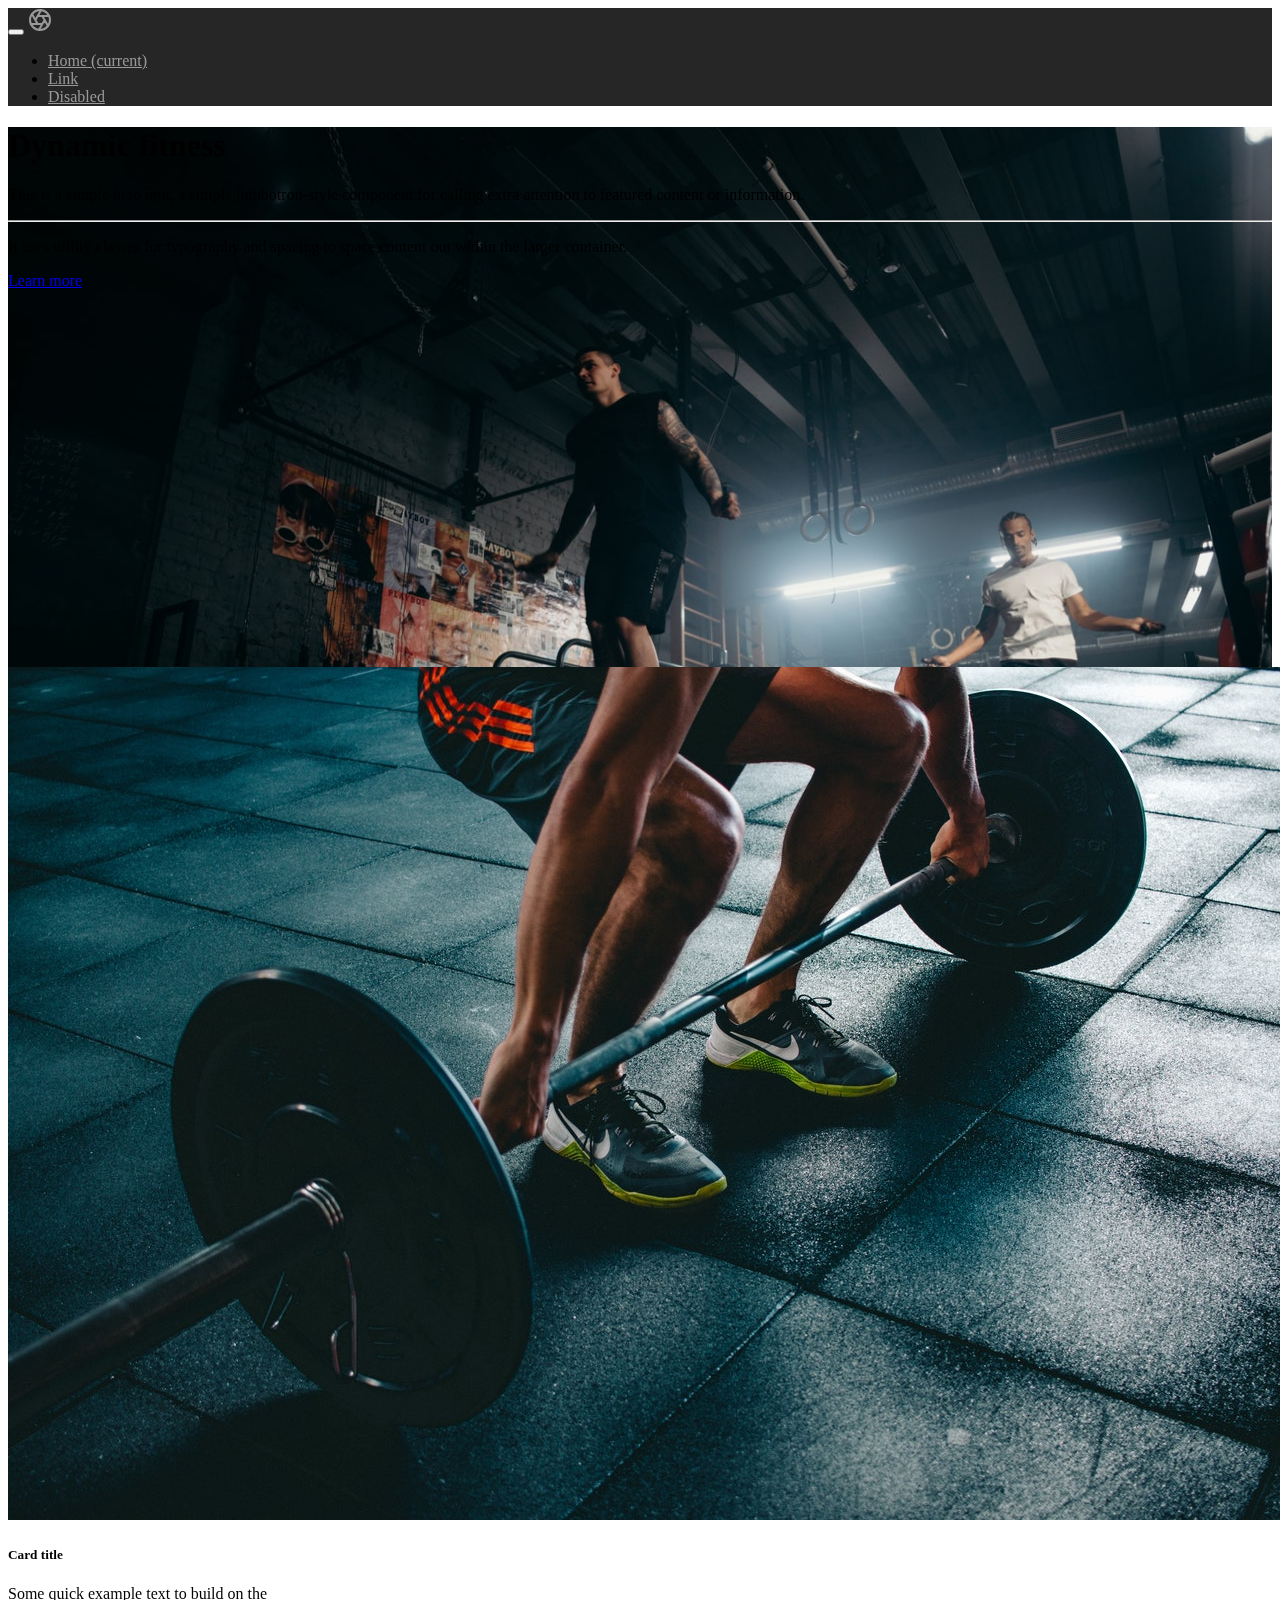
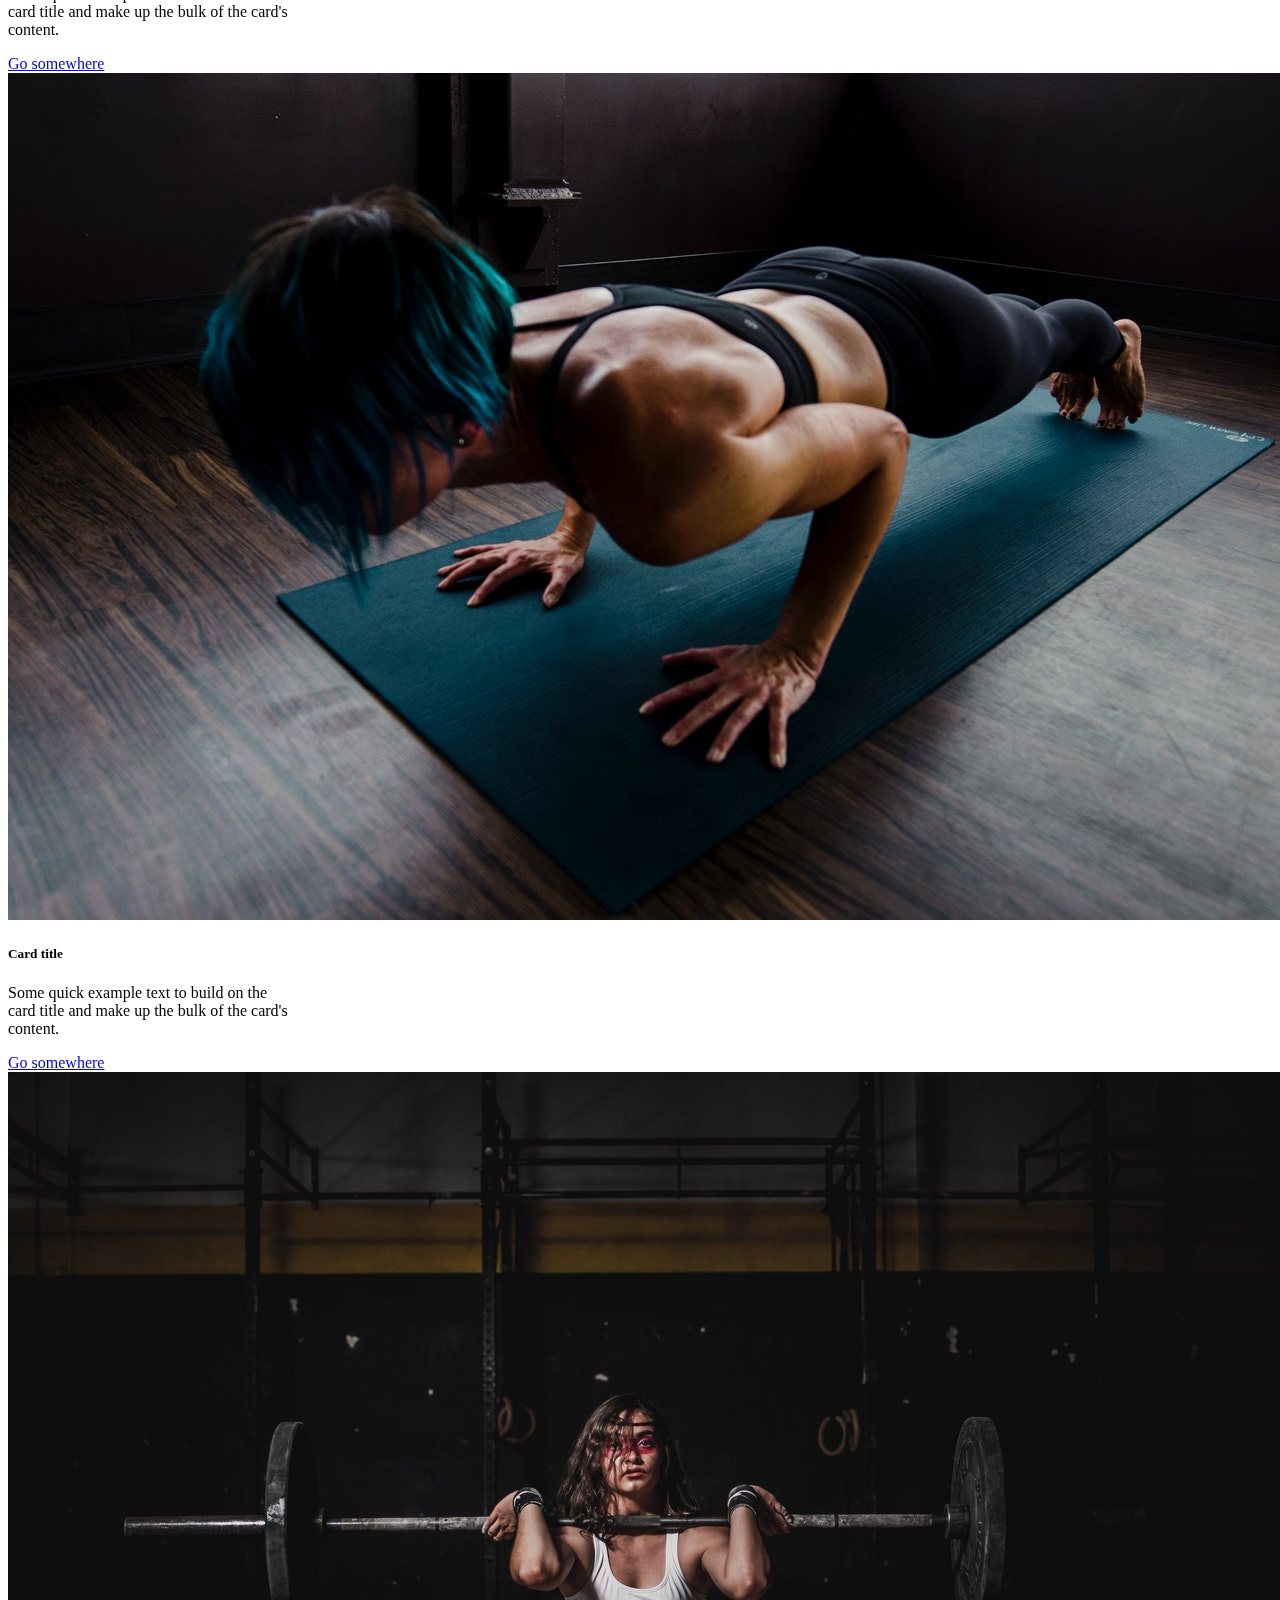
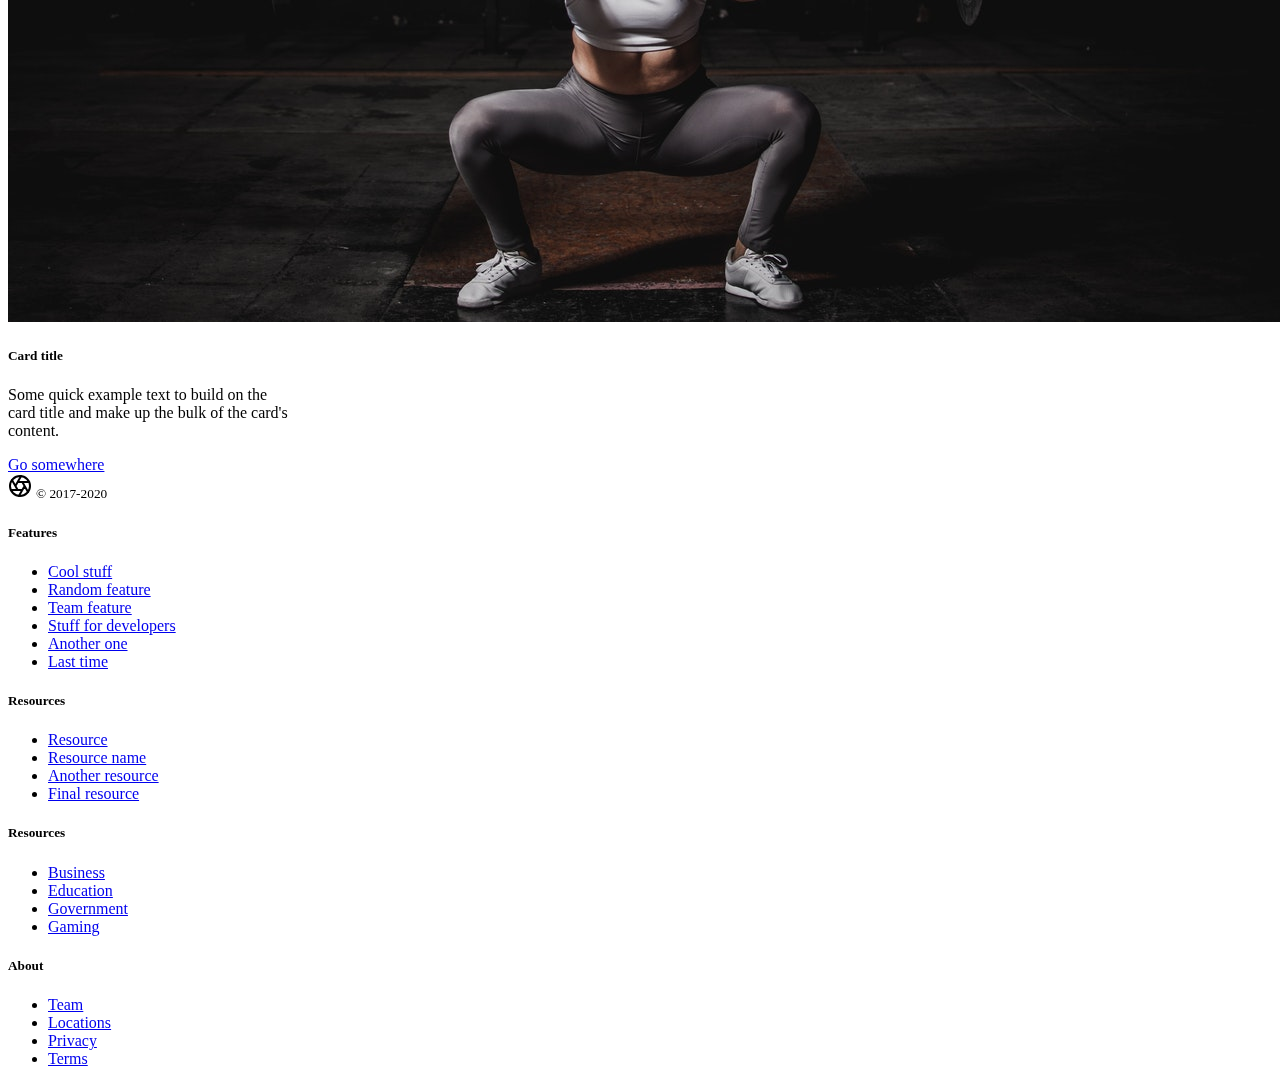
==== commit dd09b99d: "basically done" ====
--- a/index.html
+++ b/index.html
@@ -35,18 +35,27 @@
     <link href="./product.css" rel="stylesheet">
   </head>
   <body>
-  <nav class="site-header sticky-top py-1">
-    <div class="container d-flex flex-column flex-md-row justify-content-between">
-      <a class="py-2" href="#" aria-label="Product">
-        <svg xmlns="http://www.w3.org/2000/svg" width="24" height="24" fill="none" stroke="currentColor" stroke-linecap="round" stroke-linejoin="round" stroke-width="2" class="d-block mx-auto" role="img" viewBox="0 0 24 24" focusable="false"><title>Product</title><circle cx="12" cy="12" r="10"/><path d="M14.31 8l5.74 9.94M9.69 8h11.48M7.38 12l5.74-9.94M9.69 16L3.95 6.06M14.31 16H2.83m13.79-4l-5.74 9.94"/></svg>
-      </a>
-      <a class="py-2 d-none d-md-inline-block" href="#">Tour</a>
-      <a class="py-2 d-none d-md-inline-block" href="#">Product</a>
-      <a class="py-2 d-none d-md-inline-block" href="#">Features</a>
-      <a class="py-2 d-none d-md-inline-block" href="#">Enterprise</a>
-      <a class="py-2 d-none d-md-inline-block" href="#">Support</a>
-      <a class="py-2 d-none d-md-inline-block" href="#">Pricing</a>
-      <a class="py-2 d-none d-md-inline-block" href="#">Cart</a>
+  <nav class="site-header sticky-top navbar navbar-expand-lg navbar-right navbar-light bg-light">
+    <button class="navbar-toggler" type="button" data-toggle="collapse" data-target="#navbarTogglerDemo03" aria-controls="navbarTogglerDemo03" aria-expanded="false" aria-label="Toggle navigation">
+      <span class="navbar-toggler-icon"></span>
+    </button>
+    
+    <a class="py-2" href="#" aria-label="Product">
+      <svg xmlns="http://www.w3.org/2000/svg" width="24" height="24" fill="none" stroke="currentColor" stroke-linecap="round" stroke-linejoin="round" stroke-width="2" class="d-block mx-auto" role="img" viewBox="0 0 24 24" focusable="false"><title>Product</title><circle cx="12" cy="12" r="10"/><path d="M14.31 8l5.74 9.94M9.69 8h11.48M7.38 12l5.74-9.94M9.69 16L3.95 6.06M14.31 16H2.83m13.79-4l-5.74 9.94"/></svg>
+    </a>
+  
+    <div class="collapse navbar-collapse w-100 order-3" id="navbarTogglerDemo03">
+      <ul class="navbar-nav ml-auto">
+        <li class="nav-item active">
+          <a class="nav-link" href="#">Home <span class="sr-only">(current)</span></a>
+        </li>
+        <li class="nav-item">
+          <a class="nav-link" href="#">Link</a>
+        </li>
+        <li class="nav-item">
+          <a class="nav-link disabled" href="#" tabindex="-1" aria-disabled="true">Disabled</a>
+        </li>
+      </ul>
     </div>
   </nav>
 
@@ -60,76 +69,38 @@
     </div>
   <!-- </div> -->
 
-  <!-- this is one section - start -->
-  <!-- like a row , see where it says flex-md-equal... this put the 2 items inside equal spaced-->
-  <div class="d-md-flex flex-md-equal w-100 my-md-3 pl-md-3">  <!-- this contains the two bits underneath -->
-    <div class="bg-dark mr-md-3 pt-3 px-3 pt-md-5 px-md-5 text-center text-white overflow-hidden"> <!-- left of the row -start -->
-      <div class="my-3 py-3">
-        <h2 class="display-5">Another headline</h2>
-        <p class="lead">And an even wittier subheading.</p>
+  <div class="container p-3">
+    <div class="row justify-content-md-center">
+      <div class="col-12 col-md-auto">
+        <div class="card" style="width: 18rem;">
+          <img src="./images/pexels-victor-freitas-841130.jpg" class="card-img-top" alt="...">
+          <div class="card-body">
+            <h5 class="card-title">Card title</h5>
+            <p class="card-text">Some quick example text to build on the card title and make up the bulk of the card's content.</p>
+            <a href="#" class="btn btn-primary">Go somewhere</a>
+          </div>
+        </div>
       </div>
-      <div class="bg-light shadow-sm mx-auto" style="width: 80%; height: 300px; border-radius: 21px 21px 0 0;"></div>
-    </div>
-    <div class="bg-light mr-md-3 pt-3 px-3 pt-md-5 px-md-5 text-center overflow-hidden"> <!-- right of the row  - start-->
-      <div class="my-3 p-3">
-        <h2 class="display-5">Another headline</h2>
-        <p class="lead">And an even wittier subheading.</p>
+      <div class="col-12 col-md-auto">
+        <div class="card" style="width: 18rem;">
+          <img src="./images/pexels-karl-solano-2780762.jpg" class="card-img-top" alt="...">
+          <div class="card-body">
+            <h5 class="card-title">Card title</h5>
+            <p class="card-text">Some quick example text to build on the card title and make up the bulk of the card's content.</p>
+            <a href="#" class="btn btn-primary">Go somewhere</a>
+          </div>
+        </div>
       </div>
-      <div class="bg-dark shadow-sm mx-auto" style="width: 80%; height: 300px; border-radius: 21px 21px 0 0;"></div>
-    </div>
-  </div>
-  <!-- this is one section - end -->
-
-  <!-- this is one section - start -->
-  <div class="d-md-flex flex-md-equal w-100 my-md-3 pl-md-3">
-    <div class="bg-light mr-md-3 pt-3 px-3 pt-md-5 px-md-5 text-center overflow-hidden">
-      <div class="my-3 p-3">
-        <h2 class="display-5">Another headline</h2>
-        <p class="lead">And an even wittier subheading.</p>
+      <div class="col-12 col-md-auto">
+        <div class="card" style="width: 18rem;">
+          <img src="./images/pexels-leon-martinez-1552249.jpg" class="card-img-top" alt="...">
+          <div class="card-body">
+            <h5 class="card-title">Card title</h5>
+            <p class="card-text">Some quick example text to build on the card title and make up the bulk of the card's content.</p>
+            <a href="#" class="btn btn-primary">Go somewhere</a>
+          </div>
+        </div>
       </div>
-      <div class="bg-dark shadow-sm mx-auto" style="width: 80%; height: 300px; border-radius: 21px 21px 0 0;"></div>
-    </div>
-    <div class="bg-primary mr-md-3 pt-3 px-3 pt-md-5 px-md-5 text-center text-white overflow-hidden">
-      <div class="my-3 py-3">
-        <h2 class="display-5">Another headline</h2>
-        <p class="lead">And an even wittier subheading.</p>
-      </div>
-      <div class="bg-light shadow-sm mx-auto" style="width: 80%; height: 300px; border-radius: 21px 21px 0 0;"></div>
-    </div>
-  </div>
-  <!-- this is one section - end -->
-
-  <div class="d-md-flex flex-md-equal w-100 my-md-3 pl-md-3">
-    <div class="bg-light mr-md-3 pt-3 px-3 pt-md-5 px-md-5 text-center overflow-hidden">
-      <div class="my-3 p-3">
-        <h2 class="display-5">Another headline</h2>
-        <p class="lead">And an even wittier subheading.</p>
-      </div>
-      <div class="bg-white shadow-sm mx-auto" style="width: 80%; height: 300px; border-radius: 21px 21px 0 0;"></div>
-    </div>
-    <div class="bg-light mr-md-3 pt-3 px-3 pt-md-5 px-md-5 text-center overflow-hidden">
-      <div class="my-3 py-3">
-        <h2 class="display-5">Another headline</h2>
-        <p class="lead">And an even wittier subheading.</p>
-      </div>
-      <div class="bg-white shadow-sm mx-auto" style="width: 80%; height: 300px; border-radius: 21px 21px 0 0;"></div>
-    </div>
-  </div>
-
-  <div class="d-md-flex flex-md-equal w-100 my-md-3 pl-md-3">
-    <div class="bg-light mr-md-3 pt-3 px-3 pt-md-5 px-md-5 text-center overflow-hidden">
-      <div class="my-3 p-3">
-        <h2 class="display-5">Another headline</h2>
-        <p class="lead">And an even wittier subheading.</p>
-      </div>
-      <div class="bg-white shadow-sm mx-auto" style="width: 80%; height: 300px; border-radius: 21px 21px 0 0;"></div>
-    </div>
-    <div class="bg-light mr-md-3 pt-3 px-3 pt-md-5 px-md-5 text-center overflow-hidden">
-      <div class="my-3 py-3">
-        <h2 class="display-5">Another headline</h2>
-        <p class="lead">And an even wittier subheading.</p>
-      </div>
-      <div class="bg-white shadow-sm mx-auto" style="width: 80%; height: 300px; border-radius: 21px 21px 0 0;"></div>
     </div>
   </div>
 
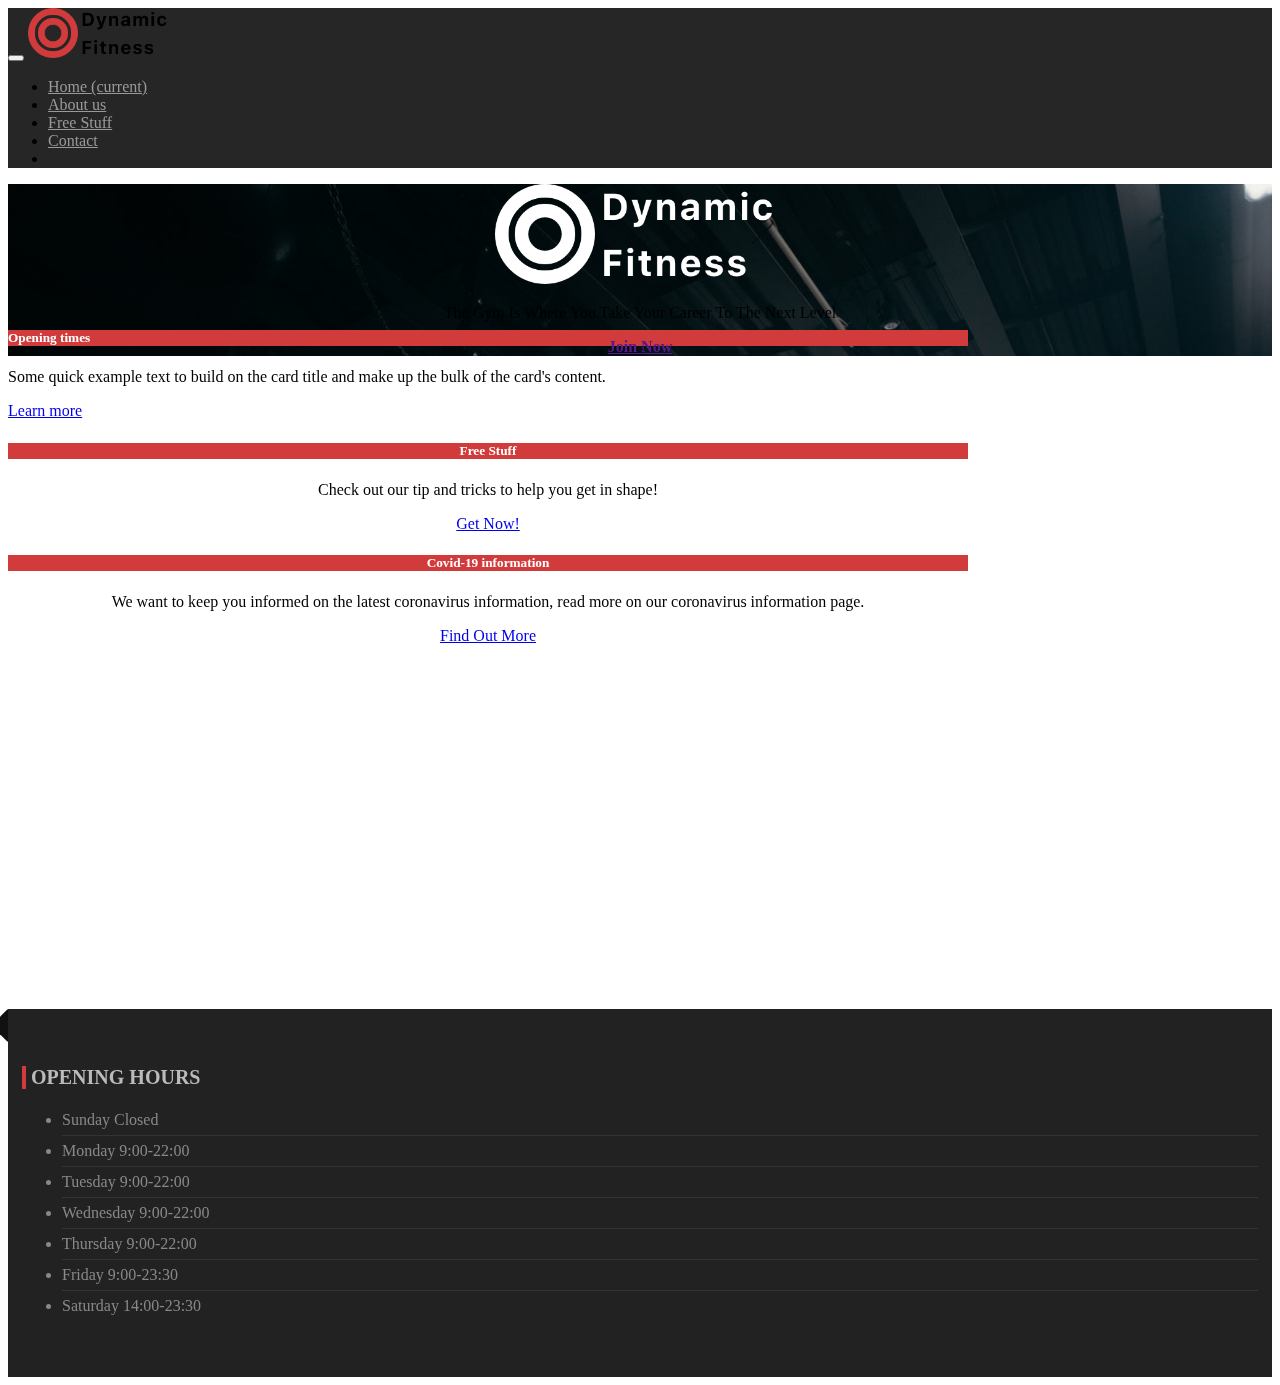
==== commit 3dd6255b: "fixed the stuff" ====
--- a/index.html
+++ b/index.html
@@ -1,155 +1,150 @@
 <!doctype html>
 <html lang="en">
-  <head>
-    <meta charset="utf-8">
-    <meta name="viewport" content="width=device-width, initial-scale=1, shrink-to-fit=no">
-    <meta name="description" content="">
-    <meta name="author" content="Mark Otto, Jacob Thornton, and Bootstrap contributors">
-    <meta name="generator" content="Jekyll v4.1.1">
-    <title>Product example · Bootstrap</title>
 
-    <link rel="canonical" href="https://getbootstrap.com/docs/4.5/examples/product/">
+<head>
+  <meta charset="utf-8">
+  <meta name="viewport" content="width=device-width, initial-scale=1, shrink-to-fit=no">
+  <meta name="description" content="">
+  <meta name="author" content="Winston Ho">
+  <title>Dynamic fitness</title>
 
-    <!-- Bootstrap core CSS -->
-    <!-- <link href="../assets/dist/css/bootstrap.min.css" rel="stylesheet"> -->
-    <link rel="stylesheet" href="https://cdn.jsdelivr.net/npm/bootstrap@4.5.3/dist/css/bootstrap.min.css" integrity="sha384-TX8t27EcRE3e/ihU7zmQxVncDAy5uIKz4rEkgIXeMed4M0jlfIDPvg6uqKI2xXr2" crossorigin="anonymous">
+  <link rel="canonical" href="https://getbootstrap.com/docs/4.5/examples/product/">
 
+  <!-- Bootstrap core CSS -->
+  <link rel="stylesheet" href="https://cdn.jsdelivr.net/npm/bootstrap@4.5.3/dist/css/bootstrap.min.css"
+    integrity="sha384-TX8t27EcRE3e/ihU7zmQxVncDAy5uIKz4rEkgIXeMed4M0jlfIDPvg6uqKI2xXr2" crossorigin="anonymous">
+  <!-- Custom styles for this template -->
+  <link href="./css/index.css" rel="stylesheet">
+</head>
 
-    <style>
-      .bd-placeholder-img {
-        font-size: 1.125rem;
-        text-anchor: middle;
-        -webkit-user-select: none;
-        -moz-user-select: none;
-        -ms-user-select: none;
-        user-select: none;
-      }
-
-      @media (min-width: 768px) {
-        .bd-placeholder-img-lg {
-          font-size: 3.5rem;
-        }
-      }
-    </style>
-    <!-- Custom styles for this template -->
-    <link href="./product.css" rel="stylesheet">
-  </head>
-  <body>
-  <nav class="site-header sticky-top navbar navbar-expand-lg navbar-right navbar-light bg-light">
-    <button class="navbar-toggler" type="button" data-toggle="collapse" data-target="#navbarTogglerDemo03" aria-controls="navbarTogglerDemo03" aria-expanded="false" aria-label="Toggle navigation">
+<body>
+  <nav class="px-5 site-header navbar navbar-expand-lg navbar-right navbar-light bg-light">
+    <!-- toggle mobile button -start -->
+    <button class="navbar-toggler" type="button" data-toggle="collapse" data-target="#navbarTogglerDemo03"
+      aria-controls="navbarTogglerDemo03" aria-expanded="false" aria-label="Toggle navigation">
       <span class="navbar-toggler-icon"></span>
     </button>
-    
-    <a class="py-2" href="#" aria-label="Product">
-      <svg xmlns="http://www.w3.org/2000/svg" width="24" height="24" fill="none" stroke="currentColor" stroke-linecap="round" stroke-linejoin="round" stroke-width="2" class="d-block mx-auto" role="img" viewBox="0 0 24 24" focusable="false"><title>Product</title><circle cx="12" cy="12" r="10"/><path d="M14.31 8l5.74 9.94M9.69 8h11.48M7.38 12l5.74-9.94M9.69 16L3.95 6.06M14.31 16H2.83m13.79-4l-5.74 9.94"/></svg>
+    <!-- toggle mobile button -end -->
+
+    <!-- logo-start -->
+    <a class="py-2" href="index.html" aria-label="Product">
+      <img class="header_logo" src="./images/color_logo.png" class="card-img-top" alt="Dynamic_Fitness_Logo">
     </a>
-  
+    <!-- logo-end -->
+
     <div class="collapse navbar-collapse w-100 order-3" id="navbarTogglerDemo03">
       <ul class="navbar-nav ml-auto">
         <li class="nav-item active">
-          <a class="nav-link" href="#">Home <span class="sr-only">(current)</span></a>
+          <a class="nav-link" href="index.html">Home <span class="sr-only">(current)</span></a>
         </li>
         <li class="nav-item">
-          <a class="nav-link" href="#">Link</a>
+          <a class="nav-link" href="about.html">About us</a>
         </li>
         <li class="nav-item">
-          <a class="nav-link disabled" href="#" tabindex="-1" aria-disabled="true">Disabled</a>
+          <a class="nav-link" href="freeStuff.html">Free Stuff</a>
         </li>
+        <li class="nav-item">
+          <a class="nav-link" href="contact.html">Contact</a>
+        </li>
+        <li class="nav-item">
       </ul>
     </div>
   </nav>
+  <!-- Cover -start -->
+  <div class="container-fluid p-5 background_jumbo position text-center justify-content-between">
+    <main role="main" class="inner cover py-5">
+      <img class="cover_logo" src="./images/white_logo.png" class="card-img-top" alt="Dynamic_Fitness_Logo">
+      <p class="lead text-white mt-5">The Gym Is Where You Take Your Career To The Next Level</p>
+      <p class="lead">
+        <a href="" class="btn btn-lg btn-primary">Join Now</a>
+      </p>
+    </main>
+  </div>
+  <!-- Cover -end -->
 
-  <!-- <div class="position-relative overflow-hidden p-3 p-md-5 text-center bg-light"> -->
-    <div class="container-fluid p-5 background_jumbo position text-center justify-content-between" style="height:60vh">
-      <h1 class="display-4 text-white">Dynamic fitness</h1>
-      <p class="lead">This is a simple hero unit, a simple jumbotron-style component for calling extra attention to featured content or information.</p>
-      <hr class="my-4">
-      <p>It uses utility classes for typography and spacing to space content out within the larger container.</p>
-      <a class="btn btn-primary btn-lg" href="#" role="button">Learn more</a>
-    </div>
-  <!-- </div> -->
-
-  <div class="container p-3">
-    <div class="row justify-content-md-center">
-      <div class="col-12 col-md-auto">
-        <div class="card" style="width: 18rem;">
-          <img src="./images/pexels-victor-freitas-841130.jpg" class="card-img-top" alt="...">
+  <div class="container p-3 main_section">
+    <div class="row justify-content-center">
+      <div class="col-xs-12 col-md-4">
+        <div class="card ">
+          <div class="card-body topper">
+            <h5 class="card-title">Opening times</h5>
+          </div>
           <div class="card-body">
-            <h5 class="card-title">Card title</h5>
-            <p class="card-text">Some quick example text to build on the card title and make up the bulk of the card's content.</p>
-            <a href="#" class="btn btn-primary">Go somewhere</a>
+            <p class="card-text">Some quick example text to build on the card title and make up the bulk of the card's
+              content.</p>
+            <a href="#openingtimes" class="btn btn-primary">Learn more</a>
           </div>
         </div>
       </div>
-      <div class="col-12 col-md-auto">
-        <div class="card" style="width: 18rem;">
-          <img src="./images/pexels-karl-solano-2780762.jpg" class="card-img-top" alt="...">
+      <div class="col-xs-12 col-md-4">
+        <div class="card text-center">
+          <!-- <img src="./images/pexels-karl-solano-2780762.jpg" class="card-img-top" alt="..."> -->
+          <div class="card-body topper">
+            <h5 class="card-title">Free Stuff</h5>
+          </div>
           <div class="card-body">
-            <h5 class="card-title">Card title</h5>
-            <p class="card-text">Some quick example text to build on the card title and make up the bulk of the card's content.</p>
-            <a href="#" class="btn btn-primary">Go somewhere</a>
+            <p class="card-text">Check out our tip and tricks to help you get in shape!</p>
+            <a href="about.html" class="btn btn-primary">Get Now!</a>
           </div>
         </div>
       </div>
-      <div class="col-12 col-md-auto">
-        <div class="card" style="width: 18rem;">
-          <img src="./images/pexels-leon-martinez-1552249.jpg" class="card-img-top" alt="...">
+      <div class="col-xs-12 col-md-4">
+        <div class="card text-center">
+          <!-- <img src="./images/pexels-leon-martinez-1552249.jpg" class="card-img-top" alt="..."> -->
+          <div class="card-body topper">
+            <h5 class="card-title">Covid-19 information</h5>
+          </div>
           <div class="card-body">
-            <h5 class="card-title">Card title</h5>
-            <p class="card-text">Some quick example text to build on the card title and make up the bulk of the card's content.</p>
-            <a href="#" class="btn btn-primary">Go somewhere</a>
+            <p class="card-text">We want to keep you informed on the latest coronavirus information, read more on our
+              coronavirus information page.</p>
+            <a target="_blank" href="https://www.gov.uk/guidance/working-safely-during-coronavirus-covid-19/providers-of-grassroots-sport-and-gym-leisure-facilities" class="btn btn-primary">Find Out More</a>
           </div>
         </div>
       </div>
     </div>
   </div>
 
-  <footer class="container py-5">
-    <div class="row">
-      <div class="col-12 col-md">
-        <svg xmlns="http://www.w3.org/2000/svg" width="24" height="24" fill="none" stroke="currentColor" stroke-linecap="round" stroke-linejoin="round" stroke-width="2" class="d-block mb-2" role="img" viewBox="0 0 24 24" focusable="false"><title>Product</title><circle cx="12" cy="12" r="10"/><path d="M14.31 8l5.74 9.94M9.69 8h11.48M7.38 12l5.74-9.94M9.69 16L3.95 6.06M14.31 16H2.83m13.79-4l-5.74 9.94"/></svg>
-        <small class="d-block mb-3 text-muted">&copy; 2017-2020</small>
-      </div>
-      <div class="col-6 col-md">
-        <h5>Features</h5>
-        <ul class="list-unstyled text-small">
-          <li><a class="text-muted" href="#">Cool stuff</a></li>
-          <li><a class="text-muted" href="#">Random feature</a></li>
-          <li><a class="text-muted" href="#">Team feature</a></li>
-          <li><a class="text-muted" href="#">Stuff for developers</a></li>
-          <li><a class="text-muted" href="#">Another one</a></li>
-          <li><a class="text-muted" href="#">Last time</a></li>
-        </ul>
-      </div>
-      <div class="col-6 col-md">
-        <h5>Resources</h5>
-        <ul class="list-unstyled text-small">
-          <li><a class="text-muted" href="#">Resource</a></li>
-          <li><a class="text-muted" href="#">Resource name</a></li>
-          <li><a class="text-muted" href="#">Another resource</a></li>
-          <li><a class="text-muted" href="#">Final resource</a></li>
-        </ul>
-      </div>
-      <div class="col-6 col-md">
-        <h5>Resources</h5>
-        <ul class="list-unstyled text-small">
-          <li><a class="text-muted" href="#">Business</a></li>
-          <li><a class="text-muted" href="#">Education</a></li>
-          <li><a class="text-muted" href="#">Government</a></li>
-          <li><a class="text-muted" href="#">Gaming</a></li>
-        </ul>
-      </div>
-      <div class="col-6 col-md">
-        <h5>About</h5>
-        <ul class="list-unstyled text-small">
-          <li><a class="text-muted" href="#">Team</a></li>
-          <li><a class="text-muted" href="#">Locations</a></li>
-          <li><a class="text-muted" href="#">Privacy</a></li>
-          <li><a class="text-muted" href="#">Terms</a></li>
-        </ul>
+  <div class="container">
+    <div class="row justify-content-center">
+      <div class="col-12">
+
       </div>
     </div>
-  </footer>
-  <script src="https://code.jquery.com/jquery-3.5.1.slim.min.js" integrity="sha384-DfXdz2htPH0lsSSs5nCTpuj/zy4C+OGpamoFVy38MVBnE+IbbVYUew+OrCXaRkfj" crossorigin="anonymous"></script>
-  <script src="https://cdn.jsdelivr.net/npm/bootstrap@4.5.3/dist/js/bootstrap.bundle.min.js" integrity="sha384-ho+j7jyWK8fNQe+A12Hb8AhRq26LrZ/JpcUGGOn+Y7RsweNrtN/tE3MoK7ZeZDyx" crossorigin="anonymous"></script>
-</html>
+  </div>
+
+  <div class="container">
+    <div class="row justify-content-center">
+      <!-- <div class="col-12"> -->
+      <iframe width="560" height="315" src="https://www.youtube.com/embed/-jFk6lUZ6Fg" frameborder="0"
+        allow="accelerometer; autoplay; clipboard-write; encrypted-media; gyroscope; picture-in-picture"
+        allowfullscreen></iframe>
+      <!-- </div> -->
+    </div>
+  </div>
+
+  <div class=" demo-bg" style="width: 100%;" id="openingtimes">
+    <div class="row">
+      <div class="col-sm-3 p-5">
+        <!-- <h1 style="bottom:0; position:absolute; " class="text-white">See you  at the Gym!</h1> -->
+        <img class="footer_logo" src="./images/white_logo.png" class="card-img-top" alt="Dynamic_Fitness_Logo">
+      </div>
+      <div class="col-sm-5"></div>
+      <div class="col-sm-4">
+        <div class="business-hours">
+          <h2 class="title">Opening Hours</h2>
+          <ul class="list-unstyled opening-hours">
+            <li>Sunday <span class="pull-right">Closed</span></li>
+            <li>Monday <span class="pull-right">9:00-22:00</span></li>
+            <li>Tuesday <span class="pull-right">9:00-22:00</span></li>
+            <li>Wednesday <span class="pull-right">9:00-22:00</span></li>
+            <li>Thursday <span class="pull-right">9:00-22:00</span></li>
+            <li>Friday <span class="pull-right">9:00-23:30</span></li>
+            <li>Saturday <span class="pull-right">14:00-23:30</span></li>
+          </ul>
+        </div>
+      </div>
+    </div>
+  </div>
+
+
+</html>--- a/css/index.css
+++ b/css/index.css
@@ -0,0 +1,234 @@
+.container {
+  max-width: 960px;
+}
+
+
+/*
+ * Header
+ */
+ .masthead {
+  margin-bottom: 2rem;
+}
+
+.masthead-brand {
+  margin-bottom: 0;
+}
+
+.nav-masthead .nav-link {
+  padding: .25rem 0;
+  font-weight: 700;
+  color: rgba(255, 255, 255, .5);
+  background-color: transparent;
+  border-bottom: .25rem solid transparent;
+}
+
+.nav-masthead .nav-link:hover,
+.nav-masthead .nav-link:focus {
+  border-bottom-color: rgba(255, 255, 255, .25);
+}
+
+.nav-masthead .nav-link + .nav-link {
+  margin-left: 1rem;
+}
+
+.nav-masthead .active {
+  color: #fff;
+  border-bottom-color: #fff;
+}
+.header_logo{
+  height: 50px;
+}
+
+@media (min-width: 48em) {
+  .masthead-brand {
+    float: left;
+  }
+  .nav-masthead {
+    float: right;
+  }
+}
+@media (max-width: 576px) {
+  .header_logo{
+    height: 50px;
+  }
+}
+
+
+/*
+ * Cover
+ */
+ .cover {
+  padding: 0 1.5rem;
+}
+.cover .btn-lg {
+  padding: .75rem 1.25rem;
+  font-weight: 700;
+}
+.cover_logo{
+  height: 100px;
+}
+
+@media (max-width: 576px) {
+  .cover_logo{
+    height: 100px;
+  }
+
+  .main_section_home{
+    margin-top: -1em;
+  }
+}
+.main_section {
+  margin-top: -3em!important;
+}
+
+@media (max-width: 768px) { 
+  .main_section{
+    margin-top: 0em !important;
+  }
+}
+
+@media (max-width: 576px) {
+  .main_section {
+    margin-top: 0em;
+  }
+}
+
+/*
+ * Custom translucent site header
+ */
+
+.site-header {
+  background-color: rgba(0, 0, 0, .85);
+  -webkit-backdrop-filter: saturate(180%) blur(20px);
+  backdrop-filter: saturate(180%) blur(20px);
+}
+.site-header a {
+  color: #999;
+  transition: ease-in-out color .15s;
+}
+.site-header a:hover {
+  color: #fff;
+  text-decoration: none;
+}
+
+/*
+ * Dummy devices (replace them with your own or something else entirely!)
+ */
+
+.product-device {
+  position: absolute;
+  right: 10%;
+  bottom: -30%;
+  width: 300px;
+  height: 540px;
+  background-color: #333;
+  border-radius: 21px;
+  -webkit-transform: rotate(30deg);
+  transform: rotate(30deg);
+}
+
+.product-device::before {
+  position: absolute;
+  top: 10%;
+  right: 10px;
+  bottom: 10%;
+  left: 10px;
+  content: "";
+  background-color: rgba(255, 255, 255, .1);
+  border-radius: 5px;
+}
+
+.product-device-2 {
+  top: -25%;
+  right: auto;
+  bottom: 0;
+  left: 5%;
+  background-color: #e5e5e5;
+}
+
+
+/*
+ * Extra utilities
+ */
+
+.flex-equal > * {
+  -ms-flex: 1;
+  flex: 1;
+}
+@media (min-width: 768px) {
+  .flex-md-equal > * {
+    -ms-flex: 1;
+    flex: 1;
+  }
+}
+
+.overflow-hidden { overflow: hidden; }
+
+.background_jumbo{
+  background-image: url("../images/jumbotron_image.jpg")!important; 
+  -webkit-background-size: cover;
+  -moz-background-size: cover;
+  -o-background-size: cover;
+  background-size: cover;
+}
+
+
+.card{
+  border: #333;
+  border-radius: 10px;
+}
+.text-center{
+  text-align: center;
+}
+
+.card .topper{
+  background-color: #D13B3B;
+  color: white;
+}
+
+/* Oepning times footer */
+
+.demo-bg{
+  background: #D13B3B;
+  margin-top: 60px;
+  }
+  .business-hours {
+  background: #222; 
+  padding: 40px 14px;
+  margin-top: -15px;
+  position: relative;
+  }
+  .business-hours:before{
+  content: '';
+  width: 23px;
+  height: 23px;
+  background: #111;
+  position: absolute;
+  top: 5px;
+  left: -12px;
+  transform: rotate(-45deg);
+  z-index: -1;
+  }
+  .business-hours .title {
+  font-size: 20px;
+  color: #BBB;
+  text-transform: uppercase;
+  padding-left: 5px;
+  border-left: 4px solid #D13B3B; 
+  }
+  .business-hours li {
+  color: #888;
+  line-height: 30px;
+  border-bottom: 1px solid #333; 
+  }
+  .business-hours li:last-child {
+  border-bottom: none; 
+  }
+  .business-hours .opening-hours li.today {
+  color: #D13B3B; 
+  }
+
+  .footer_logo{
+    bottom:0; position:absolute; margin-bottom: 3em;
+    height: 100px;
+  }